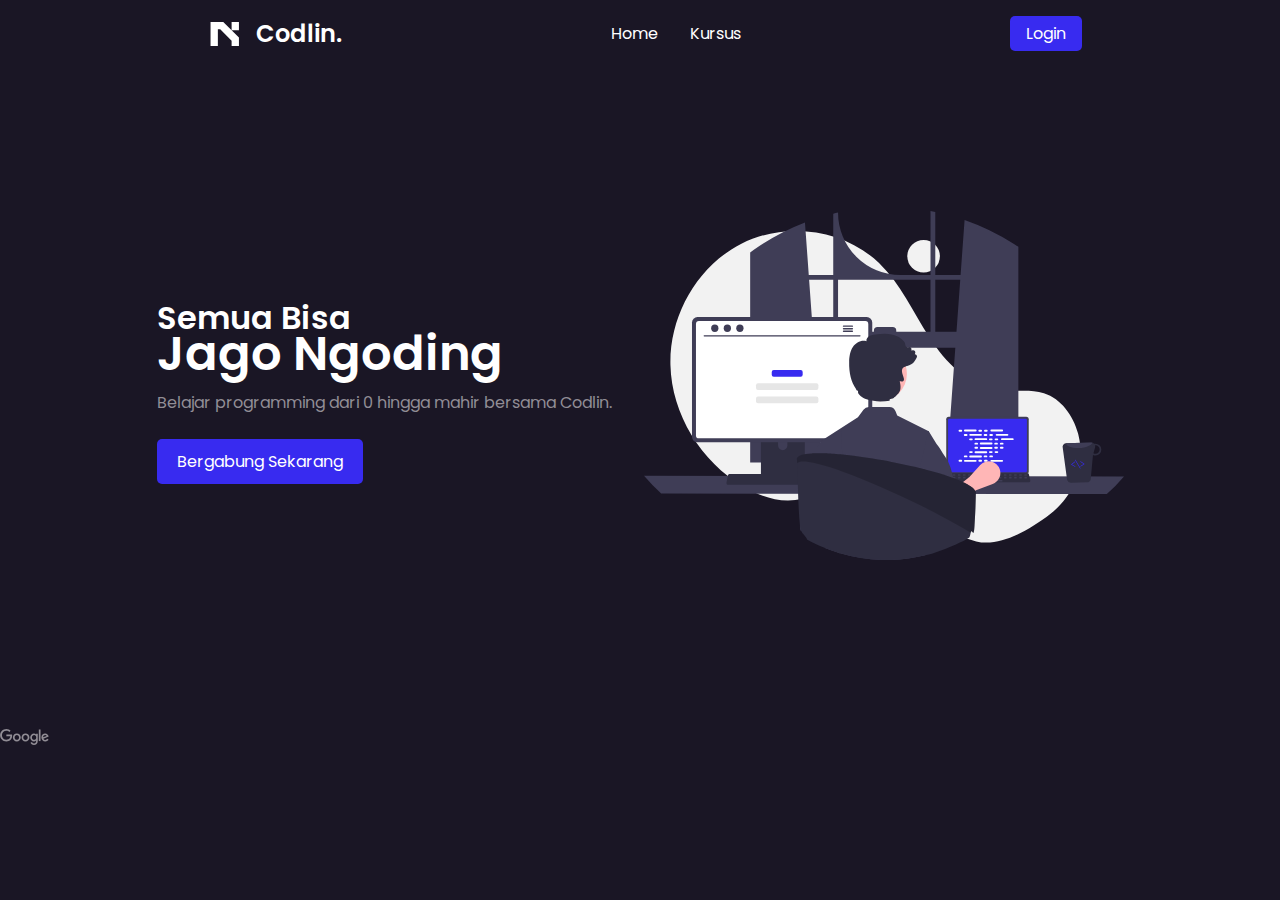
==== index.html @ d174fefd "1.0" ====
<!DOCTYPE html>
<html lang="en">
<head>
    <meta charset="UTF-8">
    <meta name="viewport" content="width=device-width, initial-scale=1.0">
    <title>Codlin.  </title>
    <link rel="stylesheet" href="style.css">
</head>
<body>


    <header>
        <nav>
            <a class="logo" href="index.html">
                <svg id="logo-72" width="52" height="44" viewBox="0 0 53 44" fill="none" xmlns="http://www.w3.org/2000/svg"> <path d="M23.2997 0L52.0461 28.6301V44H38.6311V34.1553L17.7522 13.3607L13.415 13.3607L13.415 44H0L0 0L23.2997 0ZM38.6311 15.2694V0L52.0461 0V15.2694L38.6311 15.2694Z" class="ccustom" fill="white"></path> </svg>
                <h2 class="logotype">Codlin.</h2>
            </a>

            <div class="list">
                <ul>
                    <li class="satu"><a href="index.html">Home</a></li>
                    <li class="dua"><a href="kursus-list.html">Kursus</a></li>
                    <li class="hamburger"><a href=""><svg xmlns="http://www.w3.org/2000/svg" height="24px" viewBox="0 -960 960 960" width="24px" fill="white"><path d="M120-240v-80h720v80H120Zm0-200v-80h720v80H120Zm0-200v-80h720v80H120Z"/></svg></a></li>
                </ul>

                
                <ul class="sidebar">
                    <li class="side-satu"><a href="homepage.html">Home</a></li>
                    <li class="side-dua"><a href="artikel.html">Kursus</a></li>
                    <li class="close"><a href=""><svg xmlns="http://www.w3.org/2000/svg" height="24px" viewBox="0 -960 960 960" width="24px" fill="#e8eaed"><path d="m256-200-56-56 224-224-224-224 56-56 224 224 224-224 56 56-224 224 224 224-56 56-224-224-224 224Z"/></svg></a></li>

                </ul>
            </div>

            <div class="login-btn-section">
                <a href="login.html">
                    <button class="login-btn">Login</button>
                </a>
            </div>

        </nav>
    </header>

    <main>

        <!-- Intro -->
        <div class="intro">
            <div class="content">
                <div class="text">
                    <div class="tagline">
                        <h2>Semua Bisa</h2>
                        <h1>Jago Ngoding</h1>
                    </div>
                        <p>Belajar programming dari 0 hingga mahir bersama Codlin.</p>
                    
                    <div class="button-intro">
                        <a href="obat.html">
                            <button class="CTA-button">Bergabung Sekarang</button>
                        </a>
                    </div>
                </div>
                
                <div class="hero">
                    <img src="image/undraw_programming_re_kg9v.svg" alt="">
                </div>
            </div>
        </div>

        <div class="telah-dipercaya">
            <div class="startup-icon">
                <svg xmlns="http://www.w3.org/2000/svg" width="3.05em" height="1em" viewBox="0 0 512 168">
                    <path fill="#918D95" d="m496.052 102.672l14.204 9.469c-4.61 6.79-15.636 18.44-34.699 18.44c-23.672 0-41.301-18.315-41.301-41.614c0-24.793 17.816-41.613 39.308-41.613c21.616 0 32.206 17.193 35.633 26.475l1.869 4.735l-55.692 23.049c4.236 8.348 10.84 12.584 20.183 12.584c9.345 0 15.823-4.61 20.495-11.525M452.384 87.66l37.19-15.45c-2.056-5.17-8.16-8.845-15.45-8.845c-9.281 0-22.176 8.223-21.74 24.295" />
                    <path fill="#918D95" d="M407.407 4.931h17.94v121.85h-17.94z" />
                    <path fill="#918D95" d="M379.125 50.593h17.318V124.6c0 30.711-18.128 43.357-39.558 43.357c-20.183 0-32.33-13.58-36.878-24.606l15.885-6.604c2.865 6.79 9.78 14.827 20.993 14.827c13.767 0 22.24-8.535 22.24-24.482v-5.98h-.623c-4.112 4.983-11.961 9.468-21.928 9.468c-20.807 0-39.87-18.128-39.87-41.488c0-23.486 19.063-41.8 39.87-41.8c9.905 0 17.816 4.423 21.928 9.282h.623zm1.245 38.499c0-14.702-9.78-25.417-22.239-25.417c-12.584 0-23.174 10.715-23.174 25.417c0 14.514 10.59 25.042 23.174 25.042c12.46.063 22.24-10.528 22.24-25.042" />
                    <path fill="#918D95" d="M218.216 88.78c0 23.984-18.688 41.613-41.613 41.613c-22.924 0-41.613-17.691-41.613-41.613c0-24.108 18.689-41.675 41.613-41.675c22.925 0 41.613 17.567 41.613 41.675m-18.19 0c0-14.95-10.84-25.23-23.423-25.23S153.18 73.83 153.18 88.78c0 14.826 10.84 25.23 23.423 25.23c12.584 0 23.423-10.404 23.423-25.23" />
                    <path fill="#918D95" d="M309.105 88.967c0 23.984-18.689 41.613-41.613 41.613c-22.925 0-41.613-17.63-41.613-41.613c0-24.108 18.688-41.613 41.613-41.613c22.924 0 41.613 17.443 41.613 41.613m-18.253 0c0-14.95-10.839-25.23-23.423-25.23s-23.423 10.28-23.423 25.23c0 14.826 10.84 25.23 23.423 25.23c12.646 0 23.423-10.466 23.423-25.23" />
                    <path fill="#918D95" d="M66.59 112.328c-26.102 0-46.534-21.056-46.534-47.158c0-26.101 20.432-47.157 46.534-47.157c14.079 0 24.357 5.544 31.957 12.646l12.522-12.521C100.479 7.984 86.338.258 66.59.258C30.833.259.744 29.414.744 65.17s30.089 64.912 65.846 64.912c19.312 0 33.889-6.354 45.289-18.19c11.711-11.712 15.324-28.158 15.324-41.489c0-4.174-.498-8.472-1.059-11.649H66.59v17.318h42.423c-1.246 10.84-4.672 18.253-9.718 23.298c-6.105 6.168-15.76 12.958-32.705 12.958" />
                </svg>
            </div>
        </div>

    </main>

    <footer>

    </footer>

    <script src="script.js"></script>
</body>
</html>
---- style.css ----
@import url('https://fonts.googleapis.com/css2?family=Poppins:ital,wght@0,300;0,400;0,500;0,600;0,700;0,800;1,300;1,500&display=swap');

:root {
    --warna-aksen:#382BF0;
    --warna-primary: #1A1625;
    --warna-secondary: #2F2B3A;
    --warna-teks-primary: #ffffff;
    --warna-teks-secondary: #918D95;
    --warna-border: #78727C;
}

*,
*::before,
*::after{
    box-sizing: border-box;
    margin: 0;
    padding: 0;
    font-family: 'Poppins', sans-serif;
}

body{
    margin: 0;
    padding: 0;
    width: 100%;
 
    display: flex;
    flex-direction: column;
 
    font-family: 'Poppins', sans-serif;
    background-color: var(--warna-primary);
}

a{
    text-decoration: none;
}

header{
    display: flex;
    justify-content: center;
}

header nav{
    width: 90%;
    padding-top: 1rem;
 
 
    display: flex;
    flex-direction: row;

    justify-content: space-around;
    align-items: center;
 
    z-index: 100;
 
    background-color: var(--warna-primary);
}



header nav ul{
    display: flex;
    justify-content: center;
    gap: 1rem 2rem;
}

header nav ul .satu, .dua, .tiga, .empat{
    list-style: none;
}

header nav ul li a{
    text-decoration: none;
    font-size: 1rem;
    color: var(--warna-teks-primary);

    transition: .3s ease-in-out;
}

a:hover{
    color: var(--warna-aksen);
}


.logo{
    text-decoration: none;
    display: flex;
    flex-direction: row;
    justify-content: center;
    align-items: center;
    gap: 5px;
}

.logo svg{
    height: 24px;
}

.logotype{
    color: var(--warna-teks-primary);
    font-weight: 600;
}

.sidebar{
    display: none;
    flex-direction: column;
    position: fixed;

    height: 100vh;
    width: 45%;
    top: 0;
    right: 0;

    padding-left: 1rem;

    background-color: var(--warna-secondary);
    border-left: 1px solid var(--warna-border);
}

header nav ul .side-satu, .side-dua, .side-tiga, .side-empat{
    list-style: none;
}

.sidebar a{
    color: #fefefe;
}

.sidebar a:hover{
    color: #efefef;
}

.hamburger{
    display: none;
    flex: 3;
}

.close{
    list-style: none;
}



.login-btn{
    border: none;
    border-radius: 5px;
    font-family: 'Poppins', sans-serif;
    font-size: 1rem;
    color: white;
    background-color: var(--warna-aksen);

    padding: 5px 1rem;
    font-size: 1rem;

    transition: .3s;
}

.login-btn:hover{
    background-color: #1a0ec1;
}

.intro{
    width: 100%;
    /* height: 100vh; */

    display: flex;
    justify-content: center;

    margin: auto;
    padding: 10rem 0;
}

.content{
    display: flex;
    justify-content: center;
    align-items: center;
    flex-direction: row;

    gap: 2rem;
}



.text{
    width: 50%;
    display: flex;
    flex-direction: column;
    justify-content: center;

    gap: 1.5rem;
}

.text  .tagline h1{
    font-size: 3rem;
    font-weight: 600;
    line-height: 1.5rem;
    color: var(--warna-teks-primary);
}

.text .tagline h2{
    font-size: 2rem;
    font-weight: 600;
    color: var(--warna-teks-primary);
}

.text p{
    font-size: 1rem;
    color: var(--warna-teks-secondary);
}

.CTA-button{
    padding: 10px 20px;

    border: none;
    border-radius: 5px;
    font-family: 'Poppins', sans-serif;
    font-size: 1rem;
    color: white;
    background-color: var(--warna-aksen);

    font-size: 24;

    transition: .3s;
}

.CTA-button:hover{
    background-color: #1a0ec1;
}

.hero{
    width: 50%;
}

.hero img{
    width: 480px;
    border-radius: 10px;
}

@media screen and (max-width: 768px) {

    

    header nav ul .satu, .dua, .tiga, .empat{
        display: none;
    }

    .hamburger{
        display: flex;
        flex: 3;
    }

    .search, .fa-solid, .fa-magnifying-glass{
        display: none;
    }

    nav ul{
        flex: 4;
    }
}
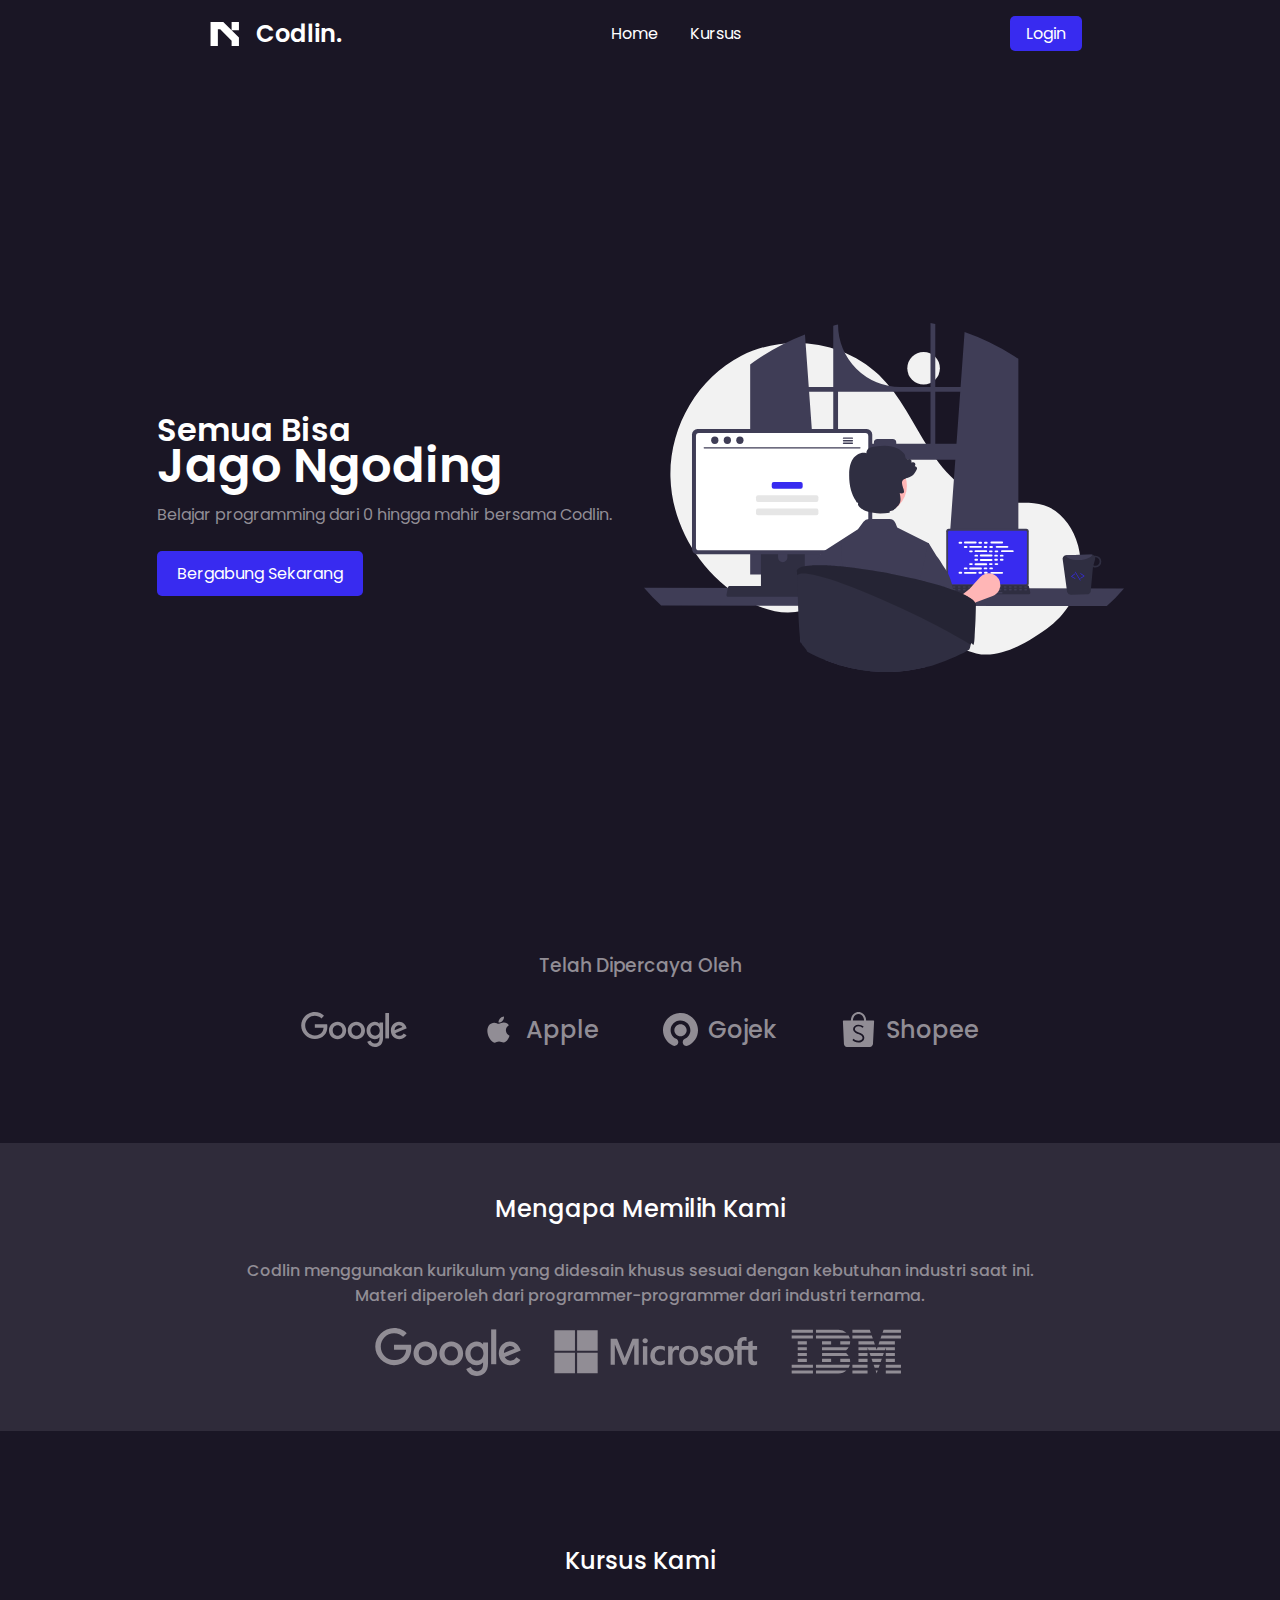
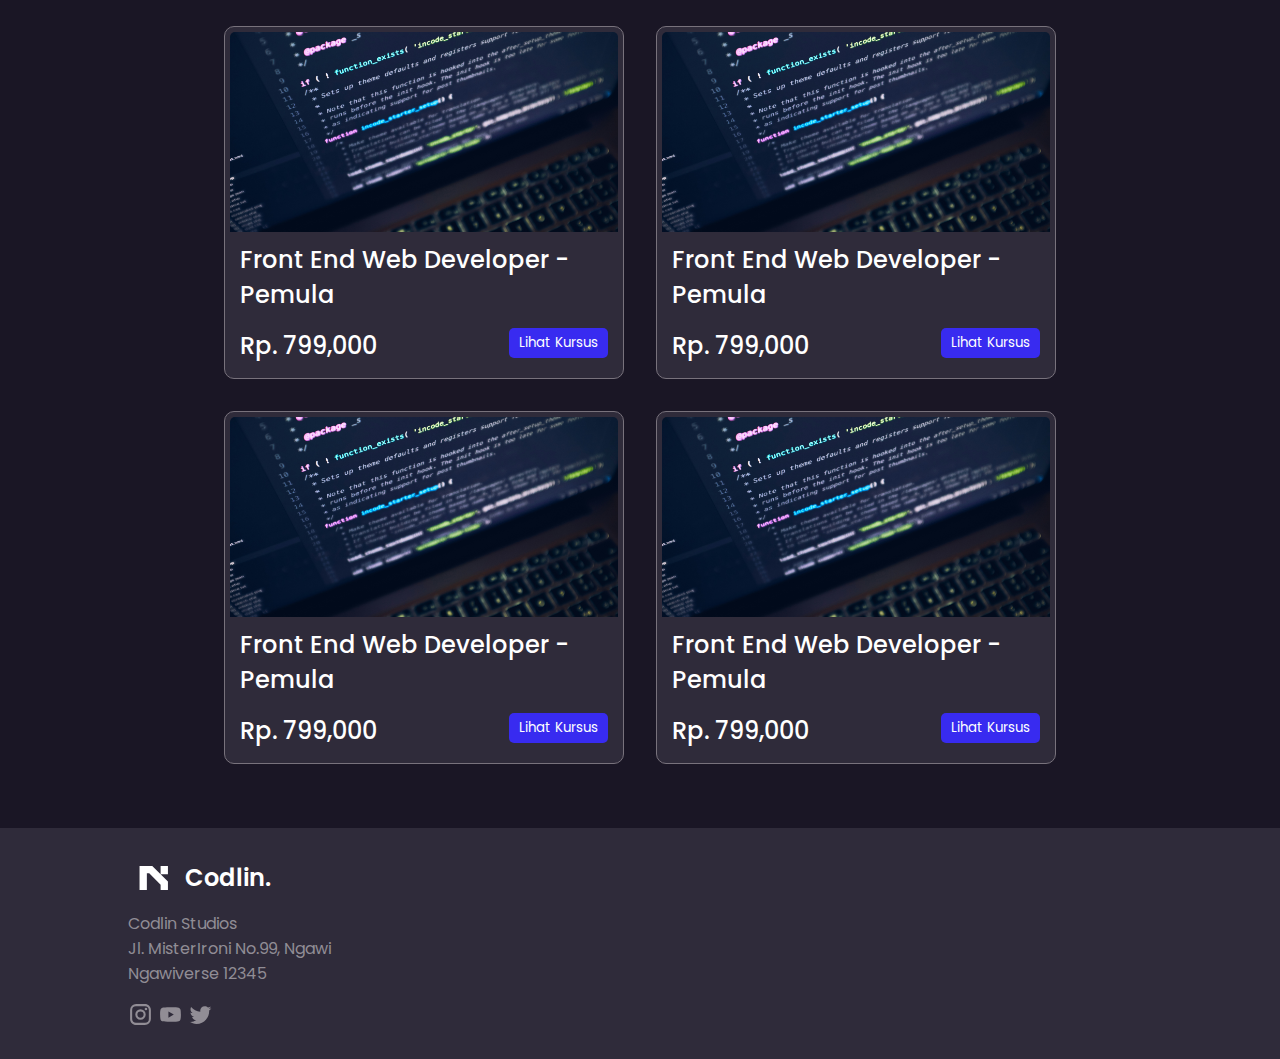
==== commit 411d845c: "Homepage 1.1 Done" ====
--- a/index.html
+++ b/index.html
@@ -66,23 +66,147 @@
             </div>
         </div>
 
+
+
         <div class="telah-dipercaya">
-            <div class="startup-icon">
-                <svg xmlns="http://www.w3.org/2000/svg" width="3.05em" height="1em" viewBox="0 0 512 168">
-                    <path fill="#918D95" d="m496.052 102.672l14.204 9.469c-4.61 6.79-15.636 18.44-34.699 18.44c-23.672 0-41.301-18.315-41.301-41.614c0-24.793 17.816-41.613 39.308-41.613c21.616 0 32.206 17.193 35.633 26.475l1.869 4.735l-55.692 23.049c4.236 8.348 10.84 12.584 20.183 12.584c9.345 0 15.823-4.61 20.495-11.525M452.384 87.66l37.19-15.45c-2.056-5.17-8.16-8.845-15.45-8.845c-9.281 0-22.176 8.223-21.74 24.295" />
-                    <path fill="#918D95" d="M407.407 4.931h17.94v121.85h-17.94z" />
-                    <path fill="#918D95" d="M379.125 50.593h17.318V124.6c0 30.711-18.128 43.357-39.558 43.357c-20.183 0-32.33-13.58-36.878-24.606l15.885-6.604c2.865 6.79 9.78 14.827 20.993 14.827c13.767 0 22.24-8.535 22.24-24.482v-5.98h-.623c-4.112 4.983-11.961 9.468-21.928 9.468c-20.807 0-39.87-18.128-39.87-41.488c0-23.486 19.063-41.8 39.87-41.8c9.905 0 17.816 4.423 21.928 9.282h.623zm1.245 38.499c0-14.702-9.78-25.417-22.239-25.417c-12.584 0-23.174 10.715-23.174 25.417c0 14.514 10.59 25.042 23.174 25.042c12.46.063 22.24-10.528 22.24-25.042" />
-                    <path fill="#918D95" d="M218.216 88.78c0 23.984-18.688 41.613-41.613 41.613c-22.924 0-41.613-17.691-41.613-41.613c0-24.108 18.689-41.675 41.613-41.675c22.925 0 41.613 17.567 41.613 41.675m-18.19 0c0-14.95-10.84-25.23-23.423-25.23S153.18 73.83 153.18 88.78c0 14.826 10.84 25.23 23.423 25.23c12.584 0 23.423-10.404 23.423-25.23" />
-                    <path fill="#918D95" d="M309.105 88.967c0 23.984-18.689 41.613-41.613 41.613c-22.925 0-41.613-17.63-41.613-41.613c0-24.108 18.688-41.613 41.613-41.613c22.924 0 41.613 17.443 41.613 41.613m-18.253 0c0-14.95-10.839-25.23-23.423-25.23s-23.423 10.28-23.423 25.23c0 14.826 10.84 25.23 23.423 25.23c12.646 0 23.423-10.466 23.423-25.23" />
-                    <path fill="#918D95" d="M66.59 112.328c-26.102 0-46.534-21.056-46.534-47.158c0-26.101 20.432-47.157 46.534-47.157c14.079 0 24.357 5.544 31.957 12.646l12.522-12.521C100.479 7.984 86.338.258 66.59.258C30.833.259.744 29.414.744 65.17s30.089 64.912 65.846 64.912c19.312 0 33.889-6.354 45.289-18.19c11.711-11.712 15.324-28.158 15.324-41.489c0-4.174-.498-8.472-1.059-11.649H66.59v17.318h42.423c-1.246 10.84-4.672 18.253-9.718 23.298c-6.105 6.168-15.76 12.958-32.705 12.958" />
-                </svg>
-            </div>
+
+            <h3 class="telah-dipercaya-oleh">Telah Dipercaya Oleh</h3>
+
+            <div class="startup-icon-section">
+            <div class="startup-icon">
+                <img src="image/logos--google.svg" alt="">
+
+                <h2 class="startup-name"></h2>
+            </div>
+            <div class="startup-icon">
+                <img src="image/ic--baseline-apple.svg" alt="">
+                <h2 class="startup-name">Apple</h2>
+            </div>
+            <div class="startup-icon">
+                <img src="image/simple-icons--gojek.svg" alt="">
+
+                <h2 class="startup-name">Gojek</h2>
+            </div>
+            <div class="startup-icon">
+                <img src="image/shopee.svg" alt="">
+
+                <h2 class="startup-name">Shopee</h2>
+            </div>
+
+            </div>
+
+        </div>
+
+
+
+        <div class="mengapa-memilih-kami-section">
+            <h2 class="mengapa-memilih-kami">Mengapa Memilih Kami</h2>
+            <div class="desc-n-logo">
+
+            <p class="mengapa-memilih-kami-desc">
+                Codlin menggunakan kurikulum yang didesain khusus sesuai dengan kebutuhan industri saat ini. <br> Materi diperoleh dari programmer-programmer dari industri ternama.
+            </p>
+
+            <div class="startup-icon-section-mengapa-memilih">
+                <div class="startup-icon-mengapa-memilih">
+                    <img class="startup-icon-mengapa-memilih-image google" src="image/logos--google.svg" alt="">
+                </div>
+                <div class="startup-icon-mengapa-memilih">
+                    <img class="startup-icon-mengapa-memilih-image google" src="image/microsoft.svg" alt="">
+                </div>
+                <div class="startup-icon-mengapa-memilih">
+                    <img class="startup-icon-mengapa-memilih-image ibm" src="image/ibm.svg" alt="">
+                </div>
+            </div>
+
+            </div>
+
+        </div>
+
+
+
+        <div class="kursus-kami-section">
+            <h2 class="kursus-kami-heading">Kursus Kami</h2>
+
+            <div class="kursus-card-container">
+                <div class="kursus-card">
+                    <img class="course-img" src="image/FE-img.jpg" alt="gambar">
+                    <div class="course-details">
+                    <h2>Front End Web Developer - Pemula</h2>
+                    <div class="details">
+                        <h2 class="harga">Rp. 799,000</h2>
+                        <a href="">
+                            <button class="lihat-kursus-btn">Lihat Kursus</button>
+                        </a>
+                    </div>
+                </div>
+                </div>
+                <div class="kursus-card">
+                    <img class="course-img" src="image/FE-img.jpg" alt="gambar">
+                    <div class="course-details">
+                    <h2>Front End Web Developer - Pemula</h2>
+                    <div class="details">
+                        <h2 class="harga">Rp. 799,000</h2>
+                        <a href="">
+                            <button class="lihat-kursus-btn">Lihat Kursus</button>
+                        </a>
+                    </div>
+                </div>
+                </div>
+                <div class="kursus-card">
+                    <img class="course-img" src="image/FE-img.jpg" alt="gambar">
+                    <div class="course-details">
+                    <h2>Front End Web Developer - Pemula</h2>
+                    <div class="details">
+                        <h2 class="harga">Rp. 799,000</h2>
+                        <a href="">
+                            <button class="lihat-kursus-btn">Lihat Kursus</button>
+                        </a>
+                    </div>
+                </div>
+                </div>
+                <div class="kursus-card">
+                    <img class="course-img" src="image/FE-img.jpg" alt="gambar">
+                    <div class="course-details">
+                    <h2>Front End Web Developer - Pemula</h2>
+                    <div class="details">
+                        <h2 class="harga">Rp. 799,000</h2>
+                        <a href="">
+                            <button class="lihat-kursus-btn">Lihat Kursus</button>
+                        </a>
+                    </div>
+                </div>
+                </div>
+        </div>
         </div>
 
     </main>
 
     <footer>
-
+        <a class="logo" href="index.html">
+            <svg id="logo-72" width="52" height="44" viewBox="0 0 53 44" fill="none" xmlns="http://www.w3.org/2000/svg"> <path d="M23.2997 0L52.0461 28.6301V44H38.6311V34.1553L17.7522 13.3607L13.415 13.3607L13.415 44H0L0 0L23.2997 0ZM38.6311 15.2694V0L52.0461 0V15.2694L38.6311 15.2694Z" class="ccustom" fill="white"></path> </svg>
+            <h2 class="logotype">Codlin.</h2>
+        </a>
+
+        <div class="alamat-footer">
+            <p>Codlin Studios <br>
+                Jl. MisterIroni No.99, Ngawi <br>
+                Ngawiverse 12345</p>
+        </div>
+
+        <div class="social-media-icon-container">
+            <svg xmlns="http://www.w3.org/2000/svg" width="1em" height="1em" viewBox="0 0 24 24">
+                <path fill="#918D95" d="M7.8 2h8.4C19.4 2 22 4.6 22 7.8v8.4a5.8 5.8 0 0 1-5.8 5.8H7.8C4.6 22 2 19.4 2 16.2V7.8A5.8 5.8 0 0 1 7.8 2m-.2 2A3.6 3.6 0 0 0 4 7.6v8.8C4 18.39 5.61 20 7.6 20h8.8a3.6 3.6 0 0 0 3.6-3.6V7.6C20 5.61 18.39 4 16.4 4zm9.65 1.5a1.25 1.25 0 0 1 1.25 1.25A1.25 1.25 0 0 1 17.25 8A1.25 1.25 0 0 1 16 6.75a1.25 1.25 0 0 1 1.25-1.25M12 7a5 5 0 0 1 5 5a5 5 0 0 1-5 5a5 5 0 0 1-5-5a5 5 0 0 1 5-5m0 2a3 3 0 0 0-3 3a3 3 0 0 0 3 3a3 3 0 0 0 3-3a3 3 0 0 0-3-3" />
+            </svg>
+
+            <svg xmlns="http://www.w3.org/2000/svg" width="1em" height="1em" viewBox="0 0 24 24">
+                <path fill="#918D95" d="m10 15l5.19-3L10 9zm11.56-7.83c.13.47.22 1.1.28 1.9c.07.8.1 1.49.1 2.09L22 12c0 2.19-.16 3.8-.44 4.83c-.25.9-.83 1.48-1.73 1.73c-.47.13-1.33.22-2.65.28c-1.3.07-2.49.1-3.59.1L12 19c-4.19 0-6.8-.16-7.83-.44c-.9-.25-1.48-.83-1.73-1.73c-.13-.47-.22-1.1-.28-1.9c-.07-.8-.1-1.49-.1-2.09L2 12c0-2.19.16-3.8.44-4.83c.25-.9.83-1.48 1.73-1.73c.47-.13 1.33-.22 2.65-.28c1.3-.07 2.49-.1 3.59-.1L12 5c4.19 0 6.8.16 7.83.44c.9.25 1.48.83 1.73 1.73" />
+            </svg>
+
+            <svg xmlns="http://www.w3.org/2000/svg" width="1em" height="1em" viewBox="0 0 24 24">
+                <path fill="#918D95" d="M22.46 6c-.77.35-1.6.58-2.46.69c.88-.53 1.56-1.37 1.88-2.38c-.83.5-1.75.85-2.72 1.05C18.37 4.5 17.26 4 16 4c-2.35 0-4.27 1.92-4.27 4.29c0 .34.04.67.11.98C8.28 9.09 5.11 7.38 3 4.79c-.37.63-.58 1.37-.58 2.15c0 1.49.75 2.81 1.91 3.56c-.71 0-1.37-.2-1.95-.5v.03c0 2.08 1.48 3.82 3.44 4.21a4.2 4.2 0 0 1-1.93.07a4.28 4.28 0 0 0 4 2.98a8.52 8.52 0 0 1-5.33 1.84q-.51 0-1.02-.06C3.44 20.29 5.7 21 8.12 21C16 21 20.33 14.46 20.33 8.79c0-.19 0-.37-.01-.56c.84-.6 1.56-1.36 2.14-2.23" />
+            </svg>
+        </div>
     </footer>
 
     <script src="script.js"></script>
--- a/style.css
+++ b/style.css
@@ -34,6 +34,9 @@
     text-decoration: none;
 }
 
+
+/* Navbar */
+
 header{
     display: flex;
     justify-content: center;
@@ -155,9 +158,11 @@
     background-color: #1a0ec1;
 }
 
+/* Intro Section */
+
 .intro{
     width: 100%;
-    /* height: 100vh; */
+    height: 100vh;
 
     display: flex;
     justify-content: center;
@@ -232,6 +237,189 @@
     border-radius: 10px;
 }
 
+/* Telah Dipercaya Oleh Section */
+
+.telah-dipercaya{
+    display: flex;
+    flex-direction: column;
+    justify-content: center;
+    align-items: center;
+    gap: 2rem;
+}
+
+.telah-dipercaya-oleh{
+    color: var(--warna-teks-secondary);
+    font-weight: 500;
+}
+
+.startup-icon-section h2{
+    color: var(--warna-teks-secondary);
+    font-weight: 500;
+}
+
+.startup-icon-section{
+    display: flex;
+    flex-direction: row;
+    gap: 4rem;
+}
+
+.startup-icon{
+    display: flex;
+    flex-direction: row;
+    gap: 10px;
+}
+
+.startup-icon img{
+    height: 35px;
+}
+
+/* Mengapa Memilih Kami Section */
+
+.mengapa-memilih-kami-section{
+    display: flex;
+    flex-direction: column;
+    justify-content: center;
+    align-items: center;
+    padding: 3rem 0;
+    gap: 2rem;
+    margin-top: 6rem;
+
+    text-align: center;
+
+    background-color: #2F2B3A;
+}
+
+.mengapa-memilih-kami{
+    color: var(--warna-teks-primary);
+    font-weight: 500;
+}
+
+.mengapa-memilih-kami-desc{
+    color: var(--warna-teks-secondary);
+    font-weight: 500;
+}
+
+.desc-n-logo{
+    display: flex;
+    flex-direction: column;
+    gap: 20px;
+}
+
+.startup-icon-section-mengapa-memilih{
+    display: flex;
+    flex-direction: row;
+    justify-content: center;
+    align-items: center;
+    gap: 2rem;
+}
+
+.startup-icon-mengapa-memilih-image{
+    height: 48px;
+}
+
+.microsoft{
+    width: 200px;
+}
+
+/* Kursus Kami */
+
+.kursus-kami-section{
+    display: flex;
+    flex-direction: column;
+    justify-content: center;
+    align-items: center;
+
+    margin-top: 7rem;
+    gap: 3rem;
+}
+
+.kursus-kami-heading{
+    color: var(--warna-teks-primary);
+    font-weight: 500;
+}
+
+.kursus-card-container{
+    display: flex;
+    justify-content: center;
+    align-items: center;
+    flex-wrap: wrap;
+    gap: 2rem;
+
+    padding: 0 128px;
+}
+
+.kursus-card{
+    display: flex;
+    flex-direction: column;
+    align-items: center;
+    width: 400px;
+    padding: 5px;
+
+    background-color: var(--warna-secondary);
+    border: 1px solid var(--warna-border);
+    border-radius: 10px;
+}
+
+.kursus-card h2{
+    color: var(--warna-teks-primary);
+    font-weight: 500;
+}
+
+.course-img{
+    width: 100%;
+    height: 200px;
+    object-fit: cover;
+
+    border-radius: 5px 5px 0 0;
+}
+
+.course-details{
+    display: flex;
+    flex-direction: column;
+    padding: 10px;
+    gap: 1rem;
+}
+
+.details{
+    width: 100%;
+    display: flex;
+    flex-direction: row;
+    justify-content: space-between;
+}
+
+.lihat-kursus-btn{
+    padding: 5px 10px;
+    border: none;
+    border-radius: 5px;
+
+    color: var(--warna-teks-primary);
+    background-color: var(--warna-aksen);
+}
+
+footer{
+    display: flex;
+    flex-direction: column;
+    align-items: start;
+    gap: 1rem;
+
+    padding: 2rem 128px;
+    margin-top: 4rem;
+    background-color: var(--warna-secondary);
+    color: var(--warna-teks-secondary);
+}
+
+.social-media-icon-container{
+    display: flex;
+    flex-direction: row;
+    gap: 5px;
+}
+
+.social-media-icon-container svg{
+    width: 25px;
+    height: 25px;
+}
+
+
 @media screen and (max-width: 768px) {
 
     
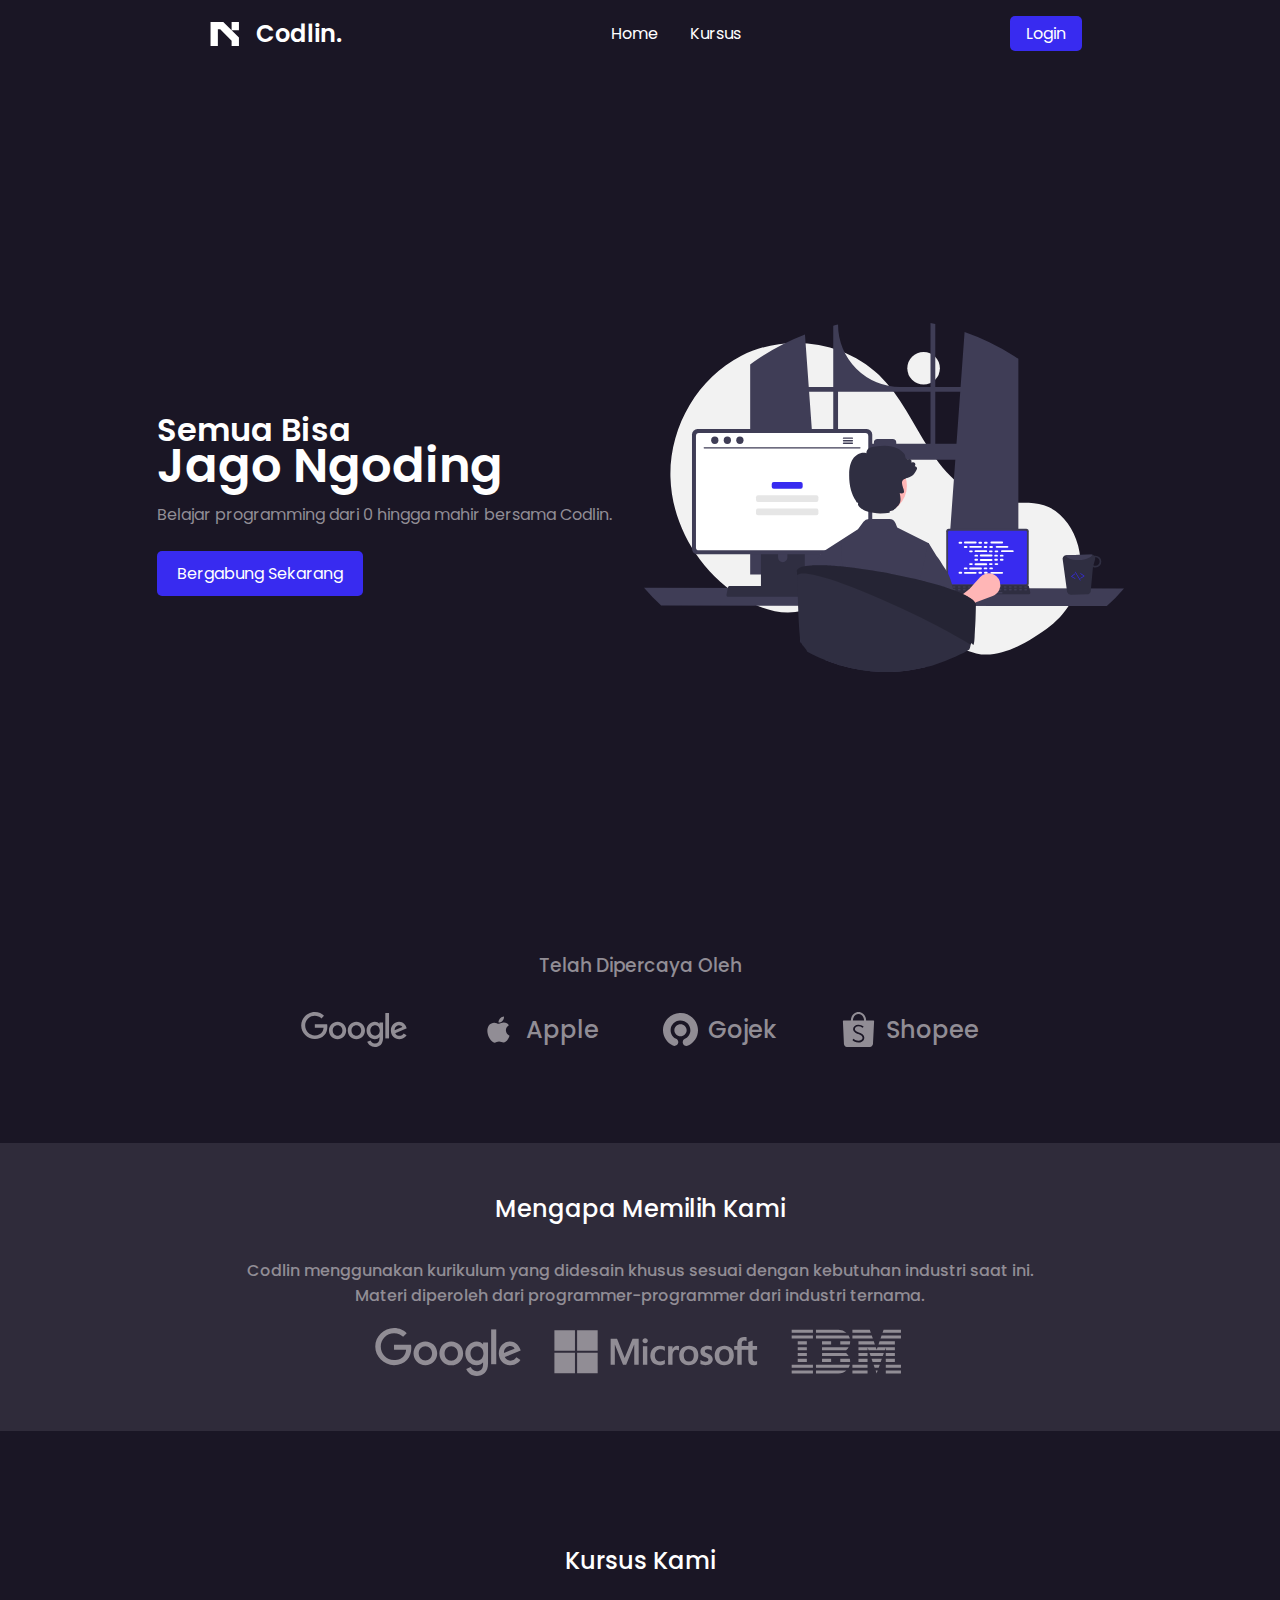
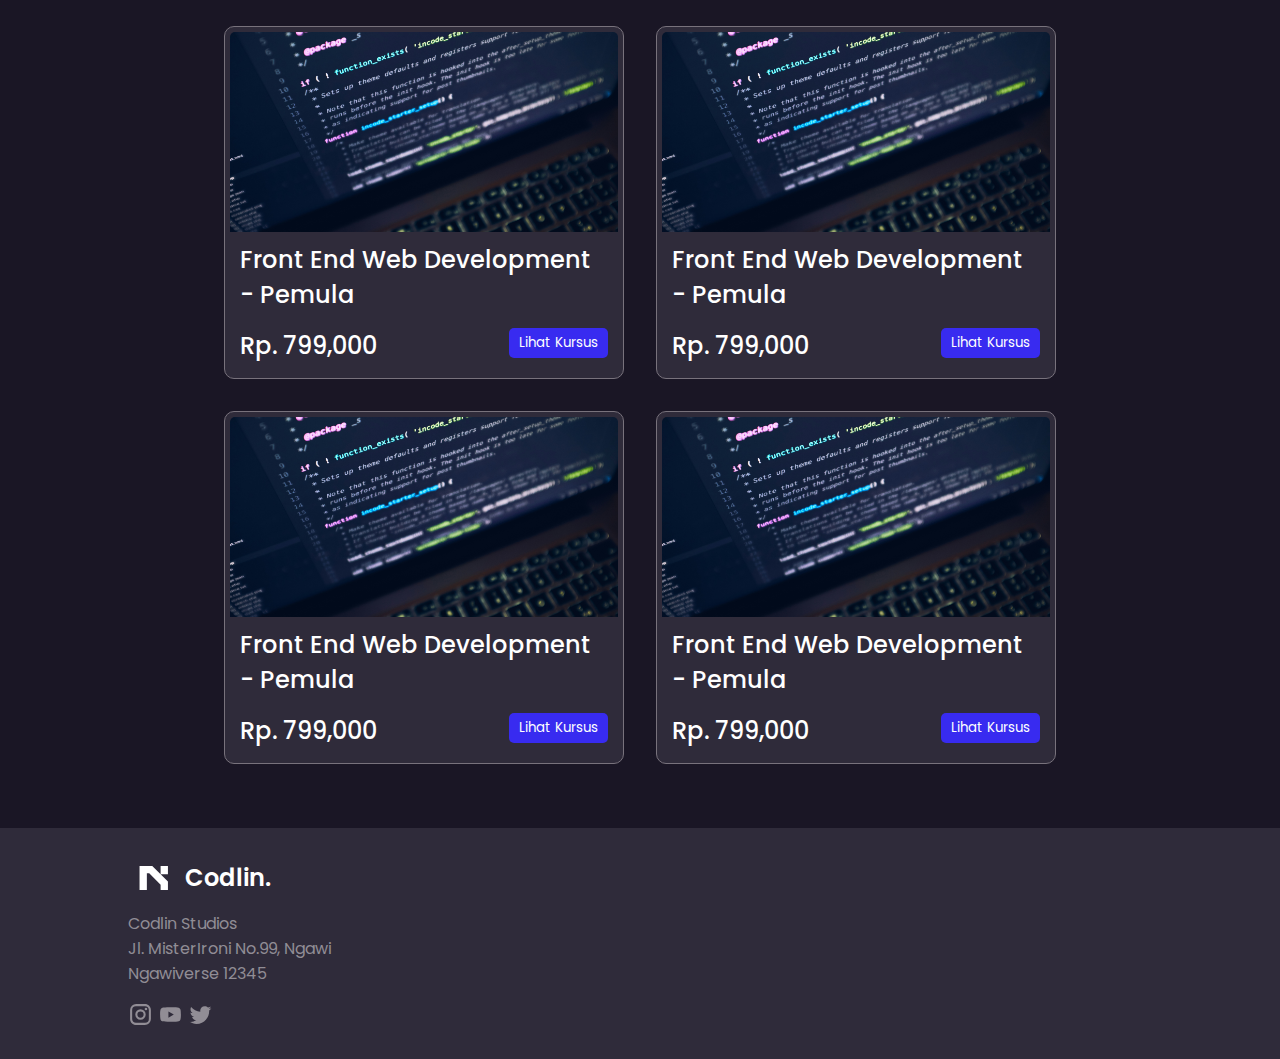
==== commit f04f08e7: "1.3 add login, register, responsive" ====
--- a/index.html
+++ b/index.html
@@ -25,8 +25,8 @@
 
                 
                 <ul class="sidebar">
-                    <li class="side-satu"><a href="homepage.html">Home</a></li>
-                    <li class="side-dua"><a href="artikel.html">Kursus</a></li>
+                    <li class="side-satu"><a href="index.html">Home</a></li>
+                    <li class="side-dua"><a href="kursus-list.html">Kursus</a></li>
                     <li class="close"><a href=""><svg xmlns="http://www.w3.org/2000/svg" height="24px" viewBox="0 -960 960 960" width="24px" fill="#e8eaed"><path d="m256-200-56-56 224-224-224-224 56-56 224 224 224-224 56 56-224 224 224 224-56 56-224-224-224 224Z"/></svg></a></li>
 
                 </ul>
@@ -54,7 +54,7 @@
                         <p>Belajar programming dari 0 hingga mahir bersama Codlin.</p>
                     
                     <div class="button-intro">
-                        <a href="obat.html">
+                        <a href="login.html">
                             <button class="CTA-button">Bergabung Sekarang</button>
                         </a>
                     </div>
@@ -132,43 +132,43 @@
                 <div class="kursus-card">
                     <img class="course-img" src="image/FE-img.jpg" alt="gambar">
                     <div class="course-details">
-                    <h2>Front End Web Developer - Pemula</h2>
-                    <div class="details">
-                        <h2 class="harga">Rp. 799,000</h2>
-                        <a href="">
-                            <button class="lihat-kursus-btn">Lihat Kursus</button>
-                        </a>
-                    </div>
-                </div>
-                </div>
-                <div class="kursus-card">
-                    <img class="course-img" src="image/FE-img.jpg" alt="gambar">
-                    <div class="course-details">
-                    <h2>Front End Web Developer - Pemula</h2>
-                    <div class="details">
-                        <h2 class="harga">Rp. 799,000</h2>
-                        <a href="">
-                            <button class="lihat-kursus-btn">Lihat Kursus</button>
-                        </a>
-                    </div>
-                </div>
-                </div>
-                <div class="kursus-card">
-                    <img class="course-img" src="image/FE-img.jpg" alt="gambar">
-                    <div class="course-details">
-                    <h2>Front End Web Developer - Pemula</h2>
-                    <div class="details">
-                        <h2 class="harga">Rp. 799,000</h2>
-                        <a href="">
-                            <button class="lihat-kursus-btn">Lihat Kursus</button>
-                        </a>
-                    </div>
-                </div>
-                </div>
-                <div class="kursus-card">
-                    <img class="course-img" src="image/FE-img.jpg" alt="gambar">
-                    <div class="course-details">
-                    <h2>Front End Web Developer - Pemula</h2>
+                    <h2>Front End Web Development - Pemula</h2>
+                    <div class="details">
+                        <h2 class="harga">Rp. 799,000</h2>
+                        <a href="kursus.html">
+                            <button class="lihat-kursus-btn">Lihat Kursus</button>
+                        </a>
+                    </div>
+                </div>
+                </div>
+                <div class="kursus-card">
+                    <img class="course-img" src="image/FE-img.jpg" alt="gambar">
+                    <div class="course-details">
+                    <h2>Front End Web Development - Pemula</h2>
+                    <div class="details">
+                        <h2 class="harga">Rp. 799,000</h2>
+                        <a href="kursus.html">
+                            <button class="lihat-kursus-btn">Lihat Kursus</button>
+                        </a>
+                    </div>
+                </div>
+                </div>
+                <div class="kursus-card">
+                    <img class="course-img" src="image/FE-img.jpg" alt="gambar">
+                    <div class="course-details">
+                    <h2>Front End Web Development - Pemula</h2>
+                    <div class="details">
+                        <h2 class="harga">Rp. 799,000</h2>
+                        <a href="kursus.html">
+                            <button class="lihat-kursus-btn">Lihat Kursus</button>
+                        </a>
+                    </div>
+                </div>
+                </div>
+                <div class="kursus-card">
+                    <img class="course-img" src="image/FE-img.jpg" alt="gambar">
+                    <div class="course-details">
+                    <h2>Front End Web Development - Pemula</h2>
                     <div class="details">
                         <h2 class="harga">Rp. 799,000</h2>
                         <a href="">
--- a/style.css
+++ b/style.css
@@ -102,6 +102,7 @@
 }
 
 .sidebar{
+    z-index: 999;
     display: none;
     flex-direction: column;
     position: fixed;
@@ -300,6 +301,7 @@
 }
 
 .desc-n-logo{
+    width: 90%;
     display: flex;
     flex-direction: column;
     gap: 20px;
@@ -394,6 +396,25 @@
 
     color: var(--warna-teks-primary);
     background-color: var(--warna-aksen);
+
+    transition: .3s ease-in-out;
+}
+
+.lihat-kursus-btn:hover{
+    background-color: #1a0ec1;
+    cursor: pointer;
+}
+
+.course-list{
+    display: flex;
+    flex-direction: column;
+    align-items: center;
+    width: 300px;
+    padding: 5px;
+
+    background-color: var(--warna-secondary);
+    border: 1px solid var(--warna-border);
+    border-radius: 10px;
 }
 
 footer{
@@ -419,10 +440,266 @@
     height: 25px;
 }
 
+.kursus-page-container{
+    display: flex;
+    flex-direction: row;
+    
+    width: 100%;
+    padding: 6rem 2rem;
+}
+
+.course-preview{
+    z-index: 1;
+    width: 50%;
+    display: flex;
+    flex-direction: column;
+    justify-content: center;
+    align-items: center;
+}
+
+.beli-kursus-section{
+    width: 50%;
+    display: flex;
+    flex-direction: column;
+}
+
+.nama-kursus-enroll{
+    color: var(--warna-teks-primary);
+    font-weight: 500;
+    font-size: 2.5rem;
+}
+
+.harga-section{
+    display: flex;
+    flex-direction: row;
+    gap: 1rem;
+    padding-top: 6rem;
+}
+
+.harga-asli{
+    color: var(--warna-teks-primary);
+    font-weight: 600;
+    font-size: 2.5rem;
+}
+
+.harga-coret{
+    color: var(--warna-teks-secondary);
+    font-weight: 500;
+}
+
+.enroll-btn-section{
+    width: 100%;
+    display: flex;
+    flex-direction: row;
+    justify-content: center;
+    align-items: center;
+    gap: 10px;
+}
+
+
+.enroll-btn-section a{
+    width: 90%;
+}
+
+.enroll-btn{
+    padding: 10px 0;
+    width: 100%;
+    border: none;
+    border-radius: 7px;
+    background-color: var(--warna-aksen);
+    color: var(--warna-teks-primary);
+    font-weight: 500;
+    font-size: 1rem;
+    transition: .3s;
+}
+
+.enroll-btn:hover, .wishlist:hover, .sign-in-btn button:hover{
+    background-color: #1a0ec1;
+}
+
+.wishlist{
+    width: 10%;
+    height: 100%;
+
+    display: flex;
+    justify-content: center;
+    align-items: center;
+
+    border: none;
+    border-radius: 7px;
+    background-color: var(--warna-aksen);
+    transition: .3s;
+}
+
+.wishlist img{
+    width: 24px;
+}
+
+/* Login */
+
+.login-container{
+    width: 100%;
+    height: 100vh;
+    display: flex;
+    flex-direction: row;
+    background-color: #151515;
+}
+
+.img-container-login{
+    width: 50%;
+}
+
+.img-container-login img{
+    width: 100%;
+    height: 100vh;
+    object-fit: cover;
+}
+
+.form-container{
+    width: 50%;
+    display: flex;
+    flex-direction: column;
+    justify-content: center;
+    align-items: center;
+}
+
+.form-container h2{
+    font-weight: 600;
+    color: var(--warna-teks-primary);
+    margin-bottom: 12px;
+}
+
+form{
+    width: 60%;
+    display: flex;
+    flex-direction: column;
+    justify-content: center;
+    align-items: center;
+}
+
+.input-text{
+    width: 100%;
+    display: flex;
+    justify-content: center;
+}
+
+
+#text-field-login{
+    width: 100%;
+    padding: 8px 0 8px 12px;
+    color: var(--warna-teks-secondary);
+    background-color: var(--warna-secondary);
+    outline: none;
+    border: none;
+    border-radius: 7px;
+    margin-top: 8px;
+
+    font-size: 1rem;
+}
+
+.ingat-saya-section{
+    display: flex;
+    width: 100%;
+    justify-content: space-between;
+    margin-top: 8px;
+}
+
+.ingat-saya{
+    display: flex;
+    flex-direction: row;
+    color: var(--warna-teks-secondary);
+}
+
+.ingat-saya-section a{
+    color: var(--warna-aksen);
+}
+
+.custom-checkbox {
+    position: relative;
+    padding-left: 35px;
+    cursor: pointer;
+    font-size: 18px;
+    user-select: none;
+}
+
+.custom-checkbox input {
+    position: absolute;
+    opacity: 0;
+    cursor: pointer;
+    height: 0;
+    width: 0;
+}
+
+.checkmark {
+    position: absolute;
+    top: 0;
+    left: 0;
+    height: 25px;
+    width: 25px;
+    background-color: #2F2B3A;
+    border-radius: 4px;
+}
+
+.custom-checkbox:hover input ~ .checkmark {
+    opacity: 0.8;
+}
+
+.custom-checkbox input:checked ~ .checkmark {
+    background-color: #382BF0;
+}
+
+.checkmark:after {
+    content: "";
+    position: absolute;
+    display: none;
+}
+
+.custom-checkbox input:checked ~ .checkmark:after {
+    display: block;
+}
+
+.custom-checkbox .checkmark:after {
+    left: 9px;
+    top: 5px;
+    width: 5px;
+    height: 10px;
+    border: solid white;
+    border-width: 0 2px 2px 0;
+    transform: rotate(45deg);
+}
+
+.sign-in-btn{
+    width: 100%;
+    margin-top: 3rem;
+}
+
+.sign-in-btn button{
+    width: 100%;
+    padding: 10px 0;
+    font-size: 1rem;
+    font-weight: 500;
+
+    background-color: var(--warna-aksen);
+    color: var(--warna-teks-primary);
+    border: none;
+    border-radius: 8px;
+
+    transition: .3s;
+}
+
+.belum-punya-akun{
+    margin-top: 8px;
+    display: flex;
+    flex-direction: row;
+    color: var(--warna-teks-secondary);
+    gap: 12px;
+}
+
+.belum-punya-akun a{
+    color: var(--warna-aksen);
+}
 
 @media screen and (max-width: 768px) {
-
-    
 
     header nav ul .satu, .dua, .tiga, .empat{
         display: none;
@@ -440,4 +717,79 @@
     nav ul{
         flex: 4;
     }
+
+    .content{
+        flex-direction: column-reverse;
+    }
+
+    .hero{
+        display: none;
+    }
+
+    .text  .tagline h1{
+        line-height: 3rem;
+    }
+
+    .startup-icon-section{
+        width: 90%;
+        overflow-x: auto;
+    }
+
+    .text{
+        width: 90%;
+    }
+
+    .startup-icon-section-mengapa-memilih{
+        justify-content: start;
+        overflow-x: auto;
+    }
+
+    .course-list{
+        width: 100%;
+    }
+
+    .kursus-card{
+        width: 90%;
+    }
+
+    .kursus-card-container{
+        padding: 0 1rem;
+    }
+
+    footer{
+        padding: 2rem 1rem;
+    }
+
+    .img-container-login{
+        display: none;
+    }
+
+    .form-container{
+        width: 100%;
+    }
+
+    .kursus-page-container{
+        flex-direction: column;
+        justify-content: center;
+        align-items: center;
+        gap: 2rem;
+    }
+
+    .course-preview{
+        width: 100%;
+    }
+
+    .course-preview iframe{
+        width: 90%;
+        height: 200px;
+    }
+    
+    .beli-kursus-section{
+        width: 90%;
+    }
+
+    .wishlist{
+        width: 10%;
+        height: 100%;
+    }
 }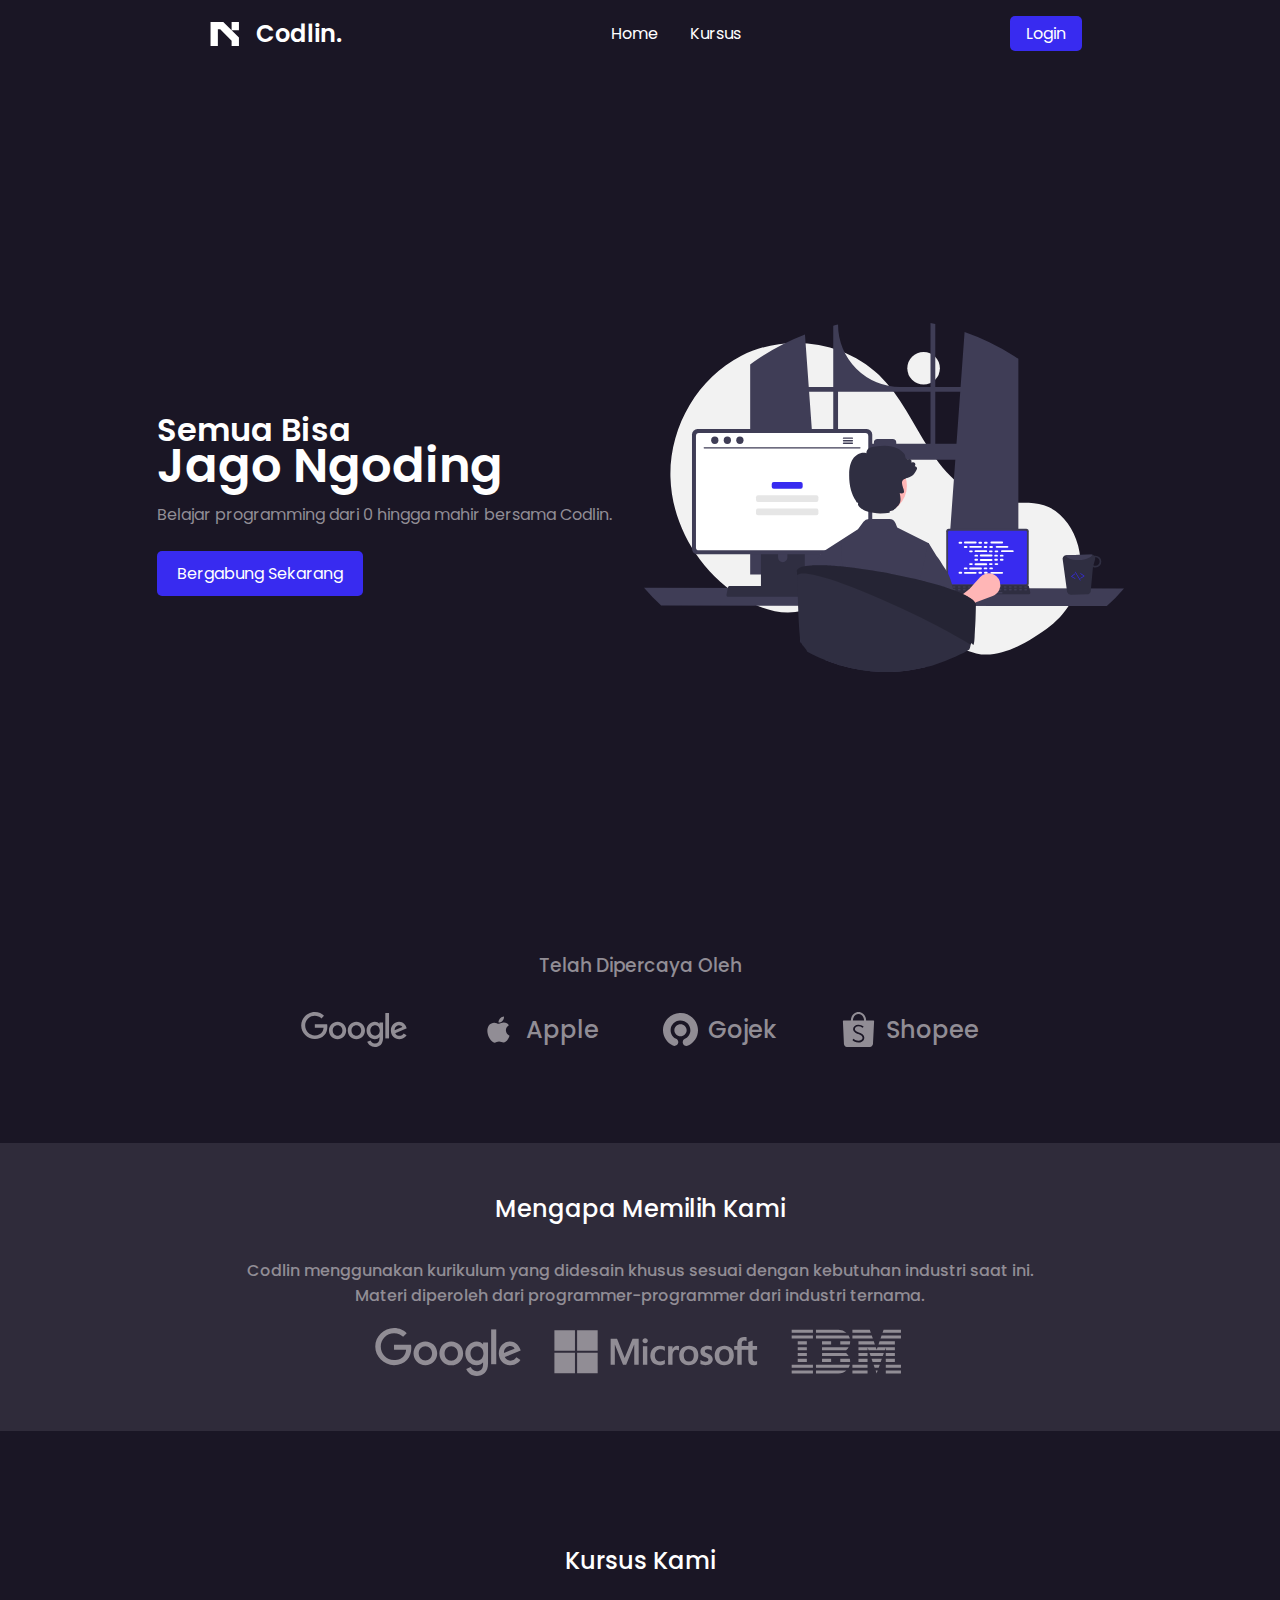
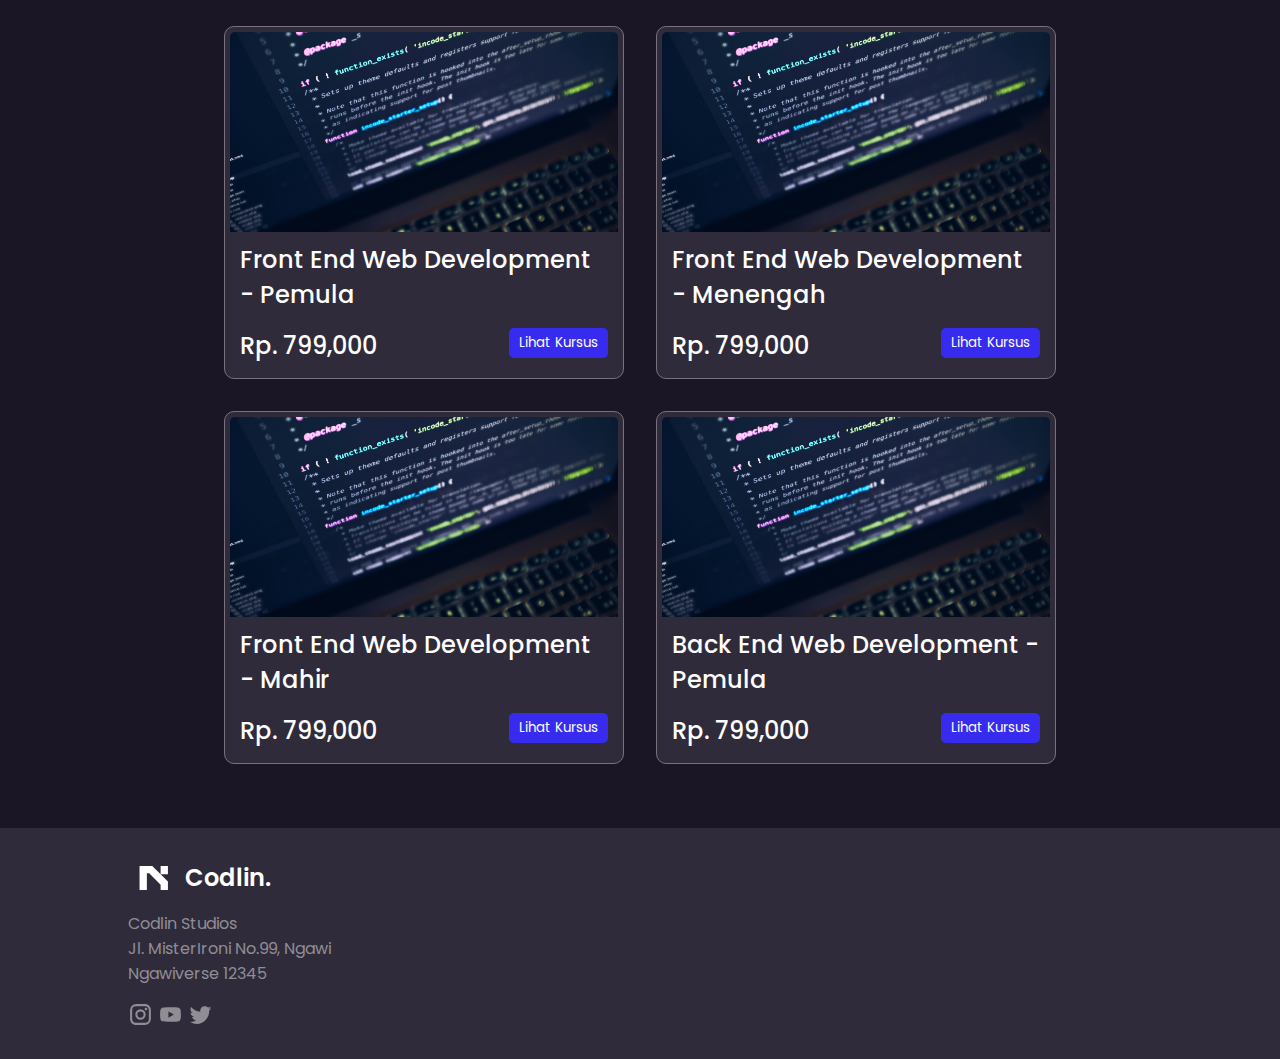
==== commit 37bd4d3e: "1.4 Finished" ====
--- a/index.html
+++ b/index.html
@@ -4,7 +4,7 @@
     <meta charset="UTF-8">
     <meta name="viewport" content="width=device-width, initial-scale=1.0">
     <title>Codlin.  </title>
-    <link rel="stylesheet" href="style.css">
+    <link rel="stylesheet" href="css/style.css">
 </head>
 <body>
 
@@ -61,7 +61,7 @@
                 </div>
                 
                 <div class="hero">
-                    <img src="image/undraw_programming_re_kg9v.svg" alt="">
+                    <img src="assets/undraw_programming_re_kg9v.svg" alt="">
                 </div>
             </div>
         </div>
@@ -74,21 +74,21 @@
 
             <div class="startup-icon-section">
             <div class="startup-icon">
-                <img src="image/logos--google.svg" alt="">
+                <img src="assets/logos--google.svg" alt="">
 
                 <h2 class="startup-name"></h2>
             </div>
             <div class="startup-icon">
-                <img src="image/ic--baseline-apple.svg" alt="">
+                <img src="assets/ic--baseline-apple.svg" alt="">
                 <h2 class="startup-name">Apple</h2>
             </div>
             <div class="startup-icon">
-                <img src="image/simple-icons--gojek.svg" alt="">
+                <img src="assets/simple-icons--gojek.svg" alt="">
 
                 <h2 class="startup-name">Gojek</h2>
             </div>
             <div class="startup-icon">
-                <img src="image/shopee.svg" alt="">
+                <img src="assets/shopee.svg" alt="">
 
                 <h2 class="startup-name">Shopee</h2>
             </div>
@@ -109,13 +109,13 @@
 
             <div class="startup-icon-section-mengapa-memilih">
                 <div class="startup-icon-mengapa-memilih">
-                    <img class="startup-icon-mengapa-memilih-image google" src="image/logos--google.svg" alt="">
+                    <img class="startup-icon-mengapa-memilih-image google" src="assets/logos--google.svg" alt="">
                 </div>
                 <div class="startup-icon-mengapa-memilih">
-                    <img class="startup-icon-mengapa-memilih-image google" src="image/microsoft.svg" alt="">
+                    <img class="startup-icon-mengapa-memilih-image google" src="assets/microsoft.svg" alt="">
                 </div>
                 <div class="startup-icon-mengapa-memilih">
-                    <img class="startup-icon-mengapa-memilih-image ibm" src="image/ibm.svg" alt="">
+                    <img class="startup-icon-mengapa-memilih-image ibm" src="assets/ibm.svg" alt="">
                 </div>
             </div>
 
@@ -130,7 +130,7 @@
 
             <div class="kursus-card-container">
                 <div class="kursus-card">
-                    <img class="course-img" src="image/FE-img.jpg" alt="gambar">
+                    <img class="course-img" src="assets/FE-img.jpg" alt="gambar">
                     <div class="course-details">
                     <h2>Front End Web Development - Pemula</h2>
                     <div class="details">
@@ -142,9 +142,9 @@
                 </div>
                 </div>
                 <div class="kursus-card">
-                    <img class="course-img" src="image/FE-img.jpg" alt="gambar">
-                    <div class="course-details">
-                    <h2>Front End Web Development - Pemula</h2>
+                    <img class="course-img" src="assets/FE-img.jpg" alt="gambar">
+                    <div class="course-details">
+                    <h2>Front End Web Development - Menengah</h2>
                     <div class="details">
                         <h2 class="harga">Rp. 799,000</h2>
                         <a href="kursus.html">
@@ -154,9 +154,9 @@
                 </div>
                 </div>
                 <div class="kursus-card">
-                    <img class="course-img" src="image/FE-img.jpg" alt="gambar">
-                    <div class="course-details">
-                    <h2>Front End Web Development - Pemula</h2>
+                    <img class="course-img" src="assets/FE-img.jpg" alt="gambar">
+                    <div class="course-details">
+                    <h2>Front End Web Development - Mahir</h2>
                     <div class="details">
                         <h2 class="harga">Rp. 799,000</h2>
                         <a href="kursus.html">
@@ -166,9 +166,9 @@
                 </div>
                 </div>
                 <div class="kursus-card">
-                    <img class="course-img" src="image/FE-img.jpg" alt="gambar">
-                    <div class="course-details">
-                    <h2>Front End Web Development - Pemula</h2>
+                    <img class="course-img" src="assets/FE-img.jpg" alt="gambar">
+                    <div class="course-details">
+                    <h2>Back End Web Development - Pemula</h2>
                     <div class="details">
                         <h2 class="harga">Rp. 799,000</h2>
                         <a href="">
@@ -209,6 +209,6 @@
         </div>
     </footer>
 
-    <script src="script.js"></script>
+    <script src="js/script.js"></script>
 </body>
 </html>--- a/css/style.css
+++ b/css/style.css
@@ -0,0 +1,894 @@
+@import url('https://fonts.googleapis.com/css2?family=Poppins:ital,wght@0,300;0,400;0,500;0,600;0,700;0,800;1,300;1,500&display=swap');
+
+:root {
+    --warna-aksen:#382BF0;
+    --warna-primary: #1A1625;
+    --warna-secondary: #2F2B3A;
+    --warna-teks-primary: #ffffff;
+    --warna-teks-secondary: #918D95;
+    --warna-border: #78727C;
+}
+
+*,
+*::before,
+*::after{
+    box-sizing: border-box;
+    margin: 0;
+    padding: 0;
+    font-family: 'Poppins', sans-serif;
+}
+
+body{
+    margin: 0;
+    padding: 0;
+    width: 100%;
+ 
+    display: flex;
+    flex-direction: column;
+ 
+    font-family: 'Poppins', sans-serif;
+    background-color: var(--warna-primary);
+}
+
+a{
+    text-decoration: none;
+}
+
+
+/* Navbar */
+
+header{
+    display: flex;
+    justify-content: center;
+}
+
+header nav{
+    width: 90%;
+    padding-top: 1rem;
+ 
+ 
+    display: flex;
+    flex-direction: row;
+
+    justify-content: space-around;
+    align-items: center;
+ 
+    z-index: 100;
+ 
+    background-color: var(--warna-primary);
+}
+
+
+
+header nav ul{
+    display: flex;
+    justify-content: center;
+    gap: 1rem 2rem;
+}
+
+header nav ul .satu, .dua, .tiga, .empat{
+    list-style: none;
+}
+
+header nav ul li a{
+    text-decoration: none;
+    font-size: 1rem;
+    color: var(--warna-teks-primary);
+
+    transition: .3s ease-in-out;
+}
+
+a:hover{
+    color: var(--warna-aksen);
+}
+
+
+.logo{
+    text-decoration: none;
+    display: flex;
+    flex-direction: row;
+    justify-content: center;
+    align-items: center;
+    gap: 5px;
+}
+
+.logo svg{
+    height: 24px;
+}
+
+.logotype{
+    color: var(--warna-teks-primary);
+    font-weight: 600;
+}
+
+.sidebar{
+    z-index: 999;
+    display: none;
+    flex-direction: column;
+    position: fixed;
+
+    height: 100vh;
+    width: 45%;
+    top: 0;
+    right: 0;
+
+    padding-left: 1rem;
+
+    background-color: var(--warna-secondary);
+    border-left: 1px solid var(--warna-border);
+}
+
+header nav ul .side-satu, .side-dua, .side-tiga, .side-empat{
+    list-style: none;
+}
+
+.sidebar a{
+    color: #fefefe;
+}
+
+.sidebar a:hover{
+    color: #efefef;
+}
+
+.hamburger{
+    display: none;
+    flex: 3;
+}
+
+.close{
+    list-style: none;
+}
+
+
+
+.login-btn{
+    border: none;
+    border-radius: 5px;
+    font-family: 'Poppins', sans-serif;
+    font-size: 1rem;
+    color: white;
+    background-color: var(--warna-aksen);
+
+    padding: 5px 1rem;
+    font-size: 1rem;
+
+    transition: .3s;
+}
+
+.login-btn:hover{
+    background-color: #1a0ec1;
+}
+
+/* Intro Section */
+
+.intro{
+    width: 100%;
+    height: 100vh;
+
+    display: flex;
+    justify-content: center;
+
+    margin: auto;
+    padding: 10rem 0;
+}
+
+.content{
+    display: flex;
+    justify-content: center;
+    align-items: center;
+    flex-direction: row;
+
+    gap: 2rem;
+}
+
+
+
+.text{
+    width: 50%;
+    display: flex;
+    flex-direction: column;
+    justify-content: center;
+
+    gap: 1.5rem;
+}
+
+.text  .tagline h1{
+    font-size: 3rem;
+    font-weight: 600;
+    line-height: 1.5rem;
+    color: var(--warna-teks-primary);
+}
+
+.text .tagline h2{
+    font-size: 2rem;
+    font-weight: 600;
+    color: var(--warna-teks-primary);
+}
+
+.text p{
+    font-size: 1rem;
+    color: var(--warna-teks-secondary);
+}
+
+.CTA-button{
+    padding: 10px 20px;
+
+    border: none;
+    border-radius: 5px;
+    font-family: 'Poppins', sans-serif;
+    font-size: 1rem;
+    color: white;
+    background-color: var(--warna-aksen);
+
+    font-size: 24;
+
+    transition: .3s;
+}
+
+.CTA-button:hover{
+    background-color: #1a0ec1;
+}
+
+.hero{
+    width: 50%;
+}
+
+.hero img{
+    width: 480px;
+    border-radius: 10px;
+}
+
+/* Telah Dipercaya Oleh Section */
+
+.telah-dipercaya{
+    display: flex;
+    flex-direction: column;
+    justify-content: center;
+    align-items: center;
+    gap: 2rem;
+}
+
+.telah-dipercaya-oleh{
+    color: var(--warna-teks-secondary);
+    font-weight: 500;
+}
+
+.startup-icon-section h2{
+    color: var(--warna-teks-secondary);
+    font-weight: 500;
+}
+
+.startup-icon-section{
+    display: flex;
+    flex-direction: row;
+    gap: 4rem;
+}
+
+.startup-icon{
+    display: flex;
+    flex-direction: row;
+    gap: 10px;
+}
+
+.startup-icon img{
+    height: 35px;
+}
+
+/* Mengapa Memilih Kami Section */
+
+.mengapa-memilih-kami-section{
+    display: flex;
+    flex-direction: column;
+    justify-content: center;
+    align-items: center;
+    padding: 3rem 0;
+    gap: 2rem;
+    margin-top: 6rem;
+
+    text-align: center;
+
+    background-color: #2F2B3A;
+}
+
+.mengapa-memilih-kami{
+    color: var(--warna-teks-primary);
+    font-weight: 500;
+}
+
+.mengapa-memilih-kami-desc{
+    color: var(--warna-teks-secondary);
+    font-weight: 500;
+}
+
+.desc-n-logo{
+    width: 90%;
+    display: flex;
+    flex-direction: column;
+    gap: 20px;
+}
+
+.startup-icon-section-mengapa-memilih{
+    display: flex;
+    flex-direction: row;
+    justify-content: center;
+    align-items: center;
+    gap: 2rem;
+}
+
+.startup-icon-mengapa-memilih-image{
+    height: 48px;
+}
+
+.microsoft{
+    width: 200px;
+}
+
+/* Kursus Kami */
+
+.kursus-kami-section{
+    display: flex;
+    flex-direction: column;
+    justify-content: center;
+    align-items: center;
+
+    margin-top: 7rem;
+    gap: 3rem;
+}
+
+.kursus-kami-heading{
+    color: var(--warna-teks-primary);
+    font-weight: 500;
+}
+
+.kursus-card-container{
+    display: flex;
+    justify-content: center;
+    align-items: center;
+    flex-wrap: wrap;
+    gap: 2rem;
+
+    padding: 0 128px;
+}
+
+.kursus-card{
+    display: flex;
+    flex-direction: column;
+    align-items: center;
+    width: 400px;
+    padding: 5px;
+
+    background-color: var(--warna-secondary);
+    border: 1px solid var(--warna-border);
+    border-radius: 10px;
+}
+
+.kursus-card h2{
+    color: var(--warna-teks-primary);
+    font-weight: 500;
+}
+
+.course-img{
+    width: 100%;
+    height: 200px;
+    object-fit: cover;
+
+    border-radius: 5px 5px 0 0;
+}
+
+.course-details{
+    display: flex;
+    flex-direction: column;
+    padding: 10px;
+    gap: 1rem;
+}
+
+.details{
+    width: 100%;
+    display: flex;
+    flex-direction: row;
+    justify-content: space-between;
+}
+
+.lihat-kursus-btn{
+    padding: 5px 10px;
+    border: none;
+    border-radius: 5px;
+
+    color: var(--warna-teks-primary);
+    background-color: var(--warna-aksen);
+
+    transition: .3s ease-in-out;
+}
+
+.lihat-kursus-btn:hover{
+    background-color: #1a0ec1;
+    cursor: pointer;
+}
+
+.course-list{
+    display: flex;
+    flex-direction: column;
+    align-items: center;
+    width: 300px;
+    padding: 5px;
+
+    background-color: var(--warna-secondary);
+    border: 1px solid var(--warna-border);
+    border-radius: 10px;
+}
+
+footer{
+    display: flex;
+    flex-direction: column;
+    align-items: start;
+    gap: 1rem;
+
+    padding: 2rem 128px;
+    margin-top: 4rem;
+    background-color: var(--warna-secondary);
+    color: var(--warna-teks-secondary);
+}
+
+.social-media-icon-container{
+    display: flex;
+    flex-direction: row;
+    gap: 5px;
+}
+
+.social-media-icon-container svg{
+    width: 25px;
+    height: 25px;
+}
+
+.kursus-page-container{
+    display: flex;
+    flex-direction: row;
+    
+    width: 100%;
+    padding: 6rem 2rem;
+}
+
+.course-preview{
+    z-index: 1;
+    width: 50%;
+    display: flex;
+    flex-direction: column;
+    justify-content: center;
+    align-items: center;
+}
+
+.beli-kursus-section{
+    width: 50%;
+    display: flex;
+    flex-direction: column;
+}
+
+.nama-kursus-enroll{
+    color: var(--warna-teks-primary);
+    font-weight: 500;
+    font-size: 2.5rem;
+}
+
+.harga-section{
+    display: flex;
+    flex-direction: row;
+    gap: 1rem;
+    padding-top: 6rem;
+}
+
+.harga-asli{
+    color: var(--warna-teks-primary);
+    font-weight: 600;
+    font-size: 2.5rem;
+}
+
+.harga-coret{
+    color: var(--warna-teks-secondary);
+    font-weight: 500;
+}
+
+.enroll-btn-section{
+    width: 100%;
+    display: flex;
+    flex-direction: row;
+    justify-content: center;
+    align-items: center;
+    gap: 10px;
+}
+
+
+.enroll-btn-section a{
+    width: 90%;
+}
+
+.enroll-btn{
+    padding: 10px 0;
+    width: 100%;
+    border: none;
+    border-radius: 7px;
+    background-color: var(--warna-aksen);
+    color: var(--warna-teks-primary);
+    font-weight: 500;
+    font-size: 1rem;
+    transition: .3s;
+}
+
+.enroll-btn:hover, .wishlist:hover, .sign-in-btn:hover{
+    background-color: #1a0ec1;
+    color: var(--warna-teks-primary);
+}
+
+.wishlist{
+    width: 10%;
+    height: 100%;
+
+    display: flex;
+    justify-content: center;
+    align-items: center;
+
+    border: none;
+    border-radius: 7px;
+    background-color: var(--warna-aksen);
+    transition: .3s;
+}
+
+.wishlist img{
+    width: 24px;
+}
+
+/* Login */
+
+.login-container{
+    width: 100%;
+    height: 100vh;
+    display: flex;
+    flex-direction: row;
+    background-color: #151515;
+}
+
+.img-container-login{
+    width: 50%;
+}
+
+.img-container-login img{
+    width: 100%;
+    height: 100vh;
+    object-fit: cover;
+}
+
+.form-container{
+    width: 50%;
+    display: flex;
+    flex-direction: column;
+    justify-content: center;
+    align-items: center;
+}
+
+.form-container h2{
+    font-weight: 600;
+    color: var(--warna-teks-primary);
+    margin-bottom: 12px;
+}
+
+form{
+    width: 60%;
+    display: flex;
+    flex-direction: column;
+    justify-content: center;
+    align-items: center;
+}
+
+.input-text{
+    width: 100%;
+    display: flex;
+    justify-content: center;
+}
+
+
+#text-field-login{
+    width: 100%;
+    padding: 8px 0 8px 12px;
+    color: var(--warna-teks-secondary);
+    background-color: var(--warna-secondary);
+    outline: none;
+    border: none;
+    border-radius: 7px;
+    margin-top: 8px;
+
+    font-size: 1rem;
+}
+
+.ingat-saya-section{
+    display: flex;
+    width: 100%;
+    justify-content: space-between;
+    margin-top: 8px;
+}
+
+.ingat-saya{
+    display: flex;
+    flex-direction: row;
+    color: var(--warna-teks-secondary);
+}
+
+.ingat-saya-section a{
+    color: var(--warna-aksen);
+}
+
+.custom-checkbox {
+    position: relative;
+    padding-left: 35px;
+    cursor: pointer;
+    font-size: 18px;
+    user-select: none;
+}
+
+.custom-checkbox input {
+    position: absolute;
+    opacity: 0;
+    cursor: pointer;
+    height: 0;
+    width: 0;
+}
+
+.checkmark {
+    position: absolute;
+    top: 0;
+    left: 0;
+    height: 25px;
+    width: 25px;
+    background-color: #2F2B3A;
+    border-radius: 4px;
+}
+
+.custom-checkbox:hover input ~ .checkmark {
+    opacity: 0.8;
+}
+
+.custom-checkbox input:checked ~ .checkmark {
+    background-color: #382BF0;
+}
+
+.checkmark:after {
+    content: "";
+    position: absolute;
+    display: none;
+}
+
+.custom-checkbox input:checked ~ .checkmark:after {
+    display: block;
+}
+
+.custom-checkbox .checkmark:after {
+    left: 9px;
+    top: 5px;
+    width: 5px;
+    height: 10px;
+    border: solid white;
+    border-width: 0 2px 2px 0;
+    transform: rotate(45deg);
+}
+
+.sign-in-btn{
+    margin-top: 3rem;
+
+    width: 100%;
+    padding: 10px 0;
+    font-size: 1rem;
+    font-weight: 500;
+
+    text-align: center;
+
+    background-color: var(--warna-aksen);
+    color: var(--warna-teks-primary);
+    border: none;
+    border-radius: 8px;
+
+    transition: .3s;
+}
+
+/* .sign-in-btn button{
+    width: 100%;
+    padding: 10px 0;
+    font-size: 1rem;
+    font-weight: 500;
+
+    background-color: var(--warna-aksen);
+    color: var(--warna-teks-primary);
+    border: none;
+    border-radius: 8px;
+
+    transition: .3s;
+} */
+
+.belum-punya-akun{
+    margin-top: 8px;
+    display: flex;
+    flex-direction: row;
+    color: var(--warna-teks-secondary);
+    gap: 12px;
+}
+
+.belum-punya-akun a{
+    color: var(--warna-aksen);
+}
+
+/* Modul */
+
+.modul-page-container{
+    width: 100%;
+    padding: 4rem 2rem;
+
+    display: flex;
+    flex-direction: row;
+    justify-content: space-between;
+    align-items: start;
+    gap: 1rem;
+}
+
+.video-pembelajaran{
+    width: 70%;
+    display: flex;
+    flex-direction: column;
+    gap: 2rem;
+}
+
+.deskripsi-modul{
+    color: var(--warna-teks-secondary);
+}
+
+.modul-page-container aside{
+    width: 30%;
+    background-color: var(--warna-secondary);
+    border-left: 3px solid var(--warna-border);
+    border-radius: 10px 0 0 10px;
+    height: 100vh;
+}
+
+.modul-container{
+    height: 100vh;
+    overflow-y: auto;
+    display: flex;
+    flex-direction: column;
+    gap: 12px;
+    padding: 1rem;
+}
+
+/* width */
+::-webkit-scrollbar {
+    width: 10px;
+  }
+  
+  /* Track */
+  ::-webkit-scrollbar-track {
+    background: var(--warna-secondary); 
+  }
+   
+  /* Handle */
+  ::-webkit-scrollbar-thumb {
+    background: var(--warna-teks-secondary); 
+    border-radius: 10px;
+  }
+  
+  /* Handle on hover */
+  ::-webkit-scrollbar-thumb:hover {
+    background: #555; 
+  }
+
+.modul-container h2{
+    color: var(--warna-teks-primary);
+    font-weight: 500;
+}
+
+.modul-container ul{
+    padding: 12px 2rem;
+}
+
+.modul-container li{
+    list-style: circle;
+    color: var(--warna-teks-secondary);
+}
+
+.modul-container ul li a{
+    color: var(--warna-teks-secondary);
+    transition: .3s;
+}
+
+.modul-container ul li a:hover{
+    color: var(--warna-aksen);
+}
+
+@media screen and (max-width: 768px) {
+
+    header nav ul .satu, .dua, .tiga, .empat{
+        display: none;
+    }
+
+    .hamburger{
+        display: flex;
+        flex: 3;
+    }
+
+    .search, .fa-solid, .fa-magnifying-glass{
+        display: none;
+    }
+
+    nav ul{
+        flex: 4;
+    }
+
+    .content{
+        flex-direction: column-reverse;
+    }
+
+    .hero{
+        display: none;
+    }
+
+    .text  .tagline h1{
+        line-height: 3rem;
+    }
+
+    .startup-icon-section{
+        width: 90%;
+        overflow-x: auto;
+    }
+
+    .text{
+        width: 90%;
+    }
+
+    .startup-icon-section-mengapa-memilih{
+        justify-content: start;
+        overflow-x: auto;
+    }
+
+    .course-list{
+        width: 100%;
+    }
+
+    .kursus-card{
+        width: 90%;
+    }
+
+    .kursus-card-container{
+        padding: 0 1rem;
+    }
+
+    footer{
+        padding: 2rem 1rem;
+    }
+
+    .img-container-login{
+        display: none;
+    }
+
+    .form-container{
+        width: 100%;
+    }
+
+    .kursus-page-container{
+        flex-direction: column;
+        justify-content: center;
+        align-items: center;
+        gap: 2rem;
+    }
+
+    .course-preview{
+        width: 100%;
+    }
+
+    .course-preview iframe{
+        width: 90%;
+        height: 200px;
+    }
+    
+    .beli-kursus-section{
+        width: 90%;
+    }
+
+    .wishlist{
+        width: 10%;
+        height: 100%;
+    }
+}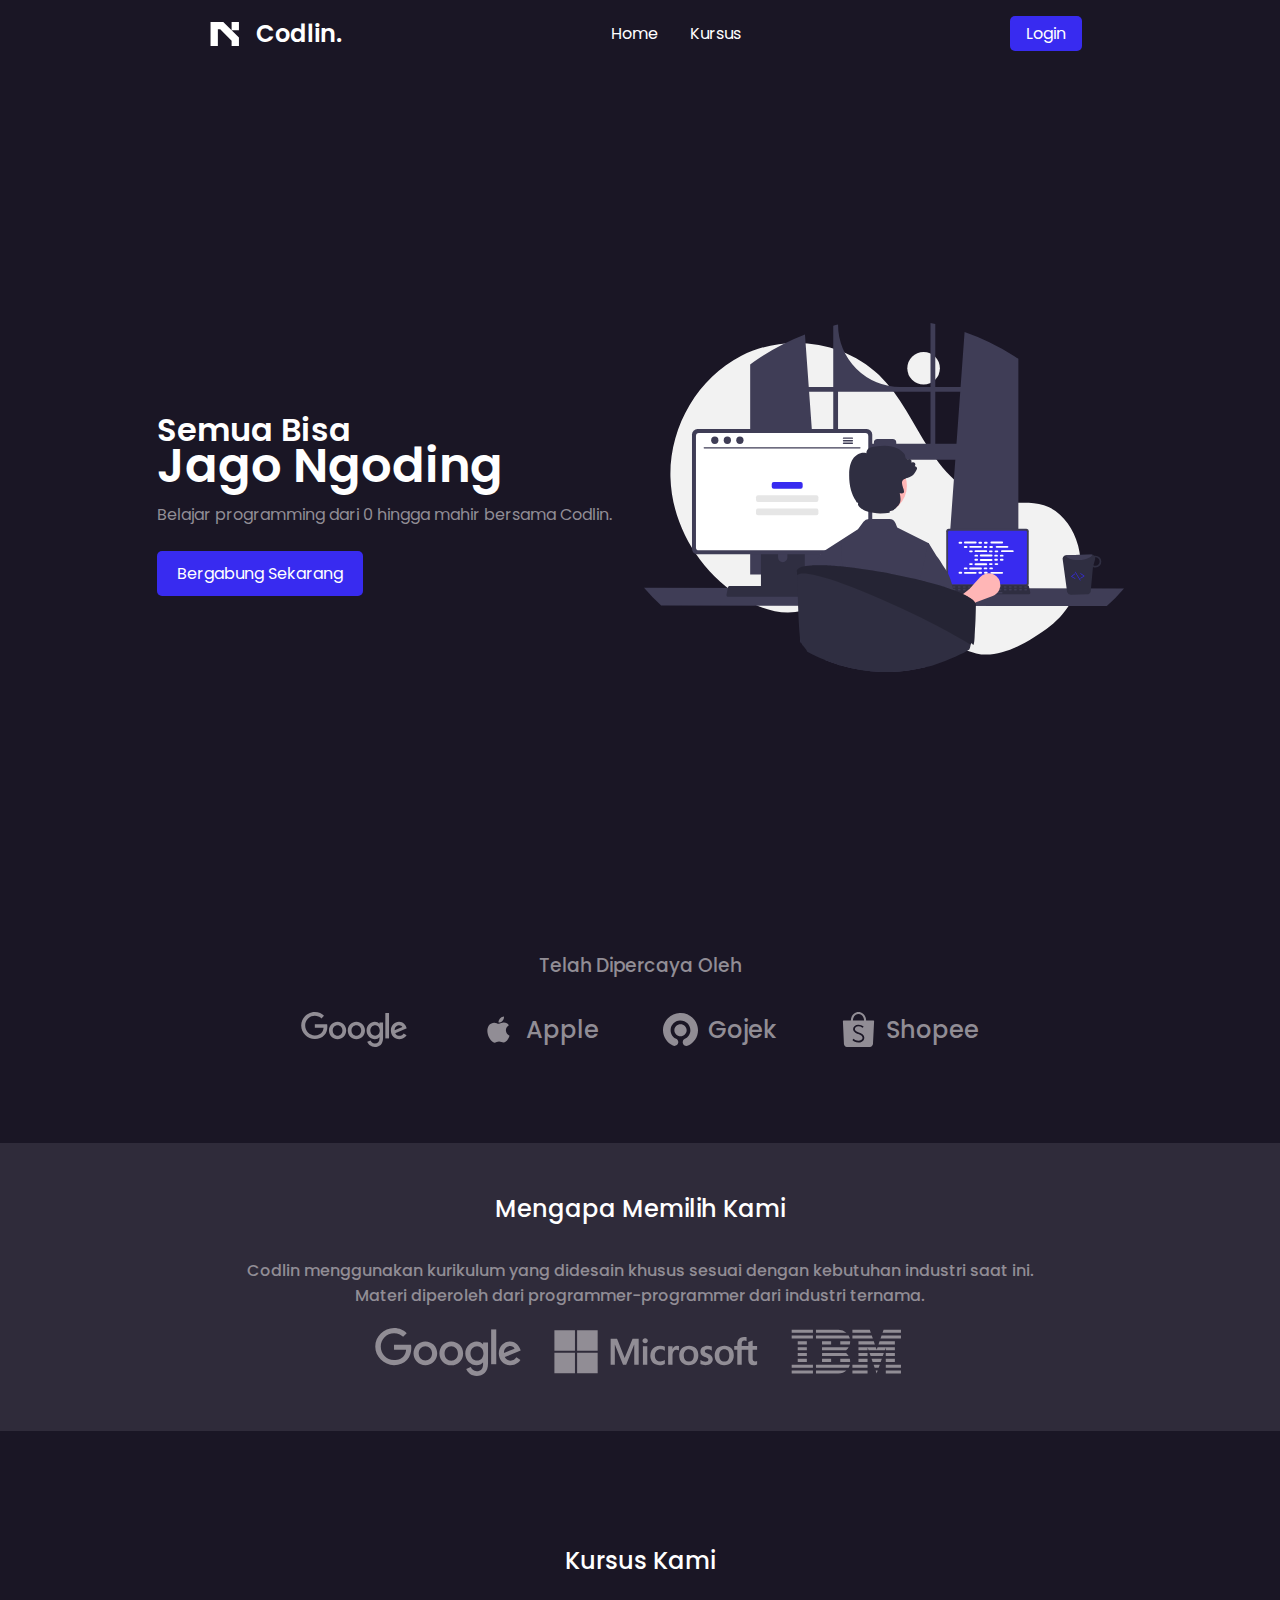
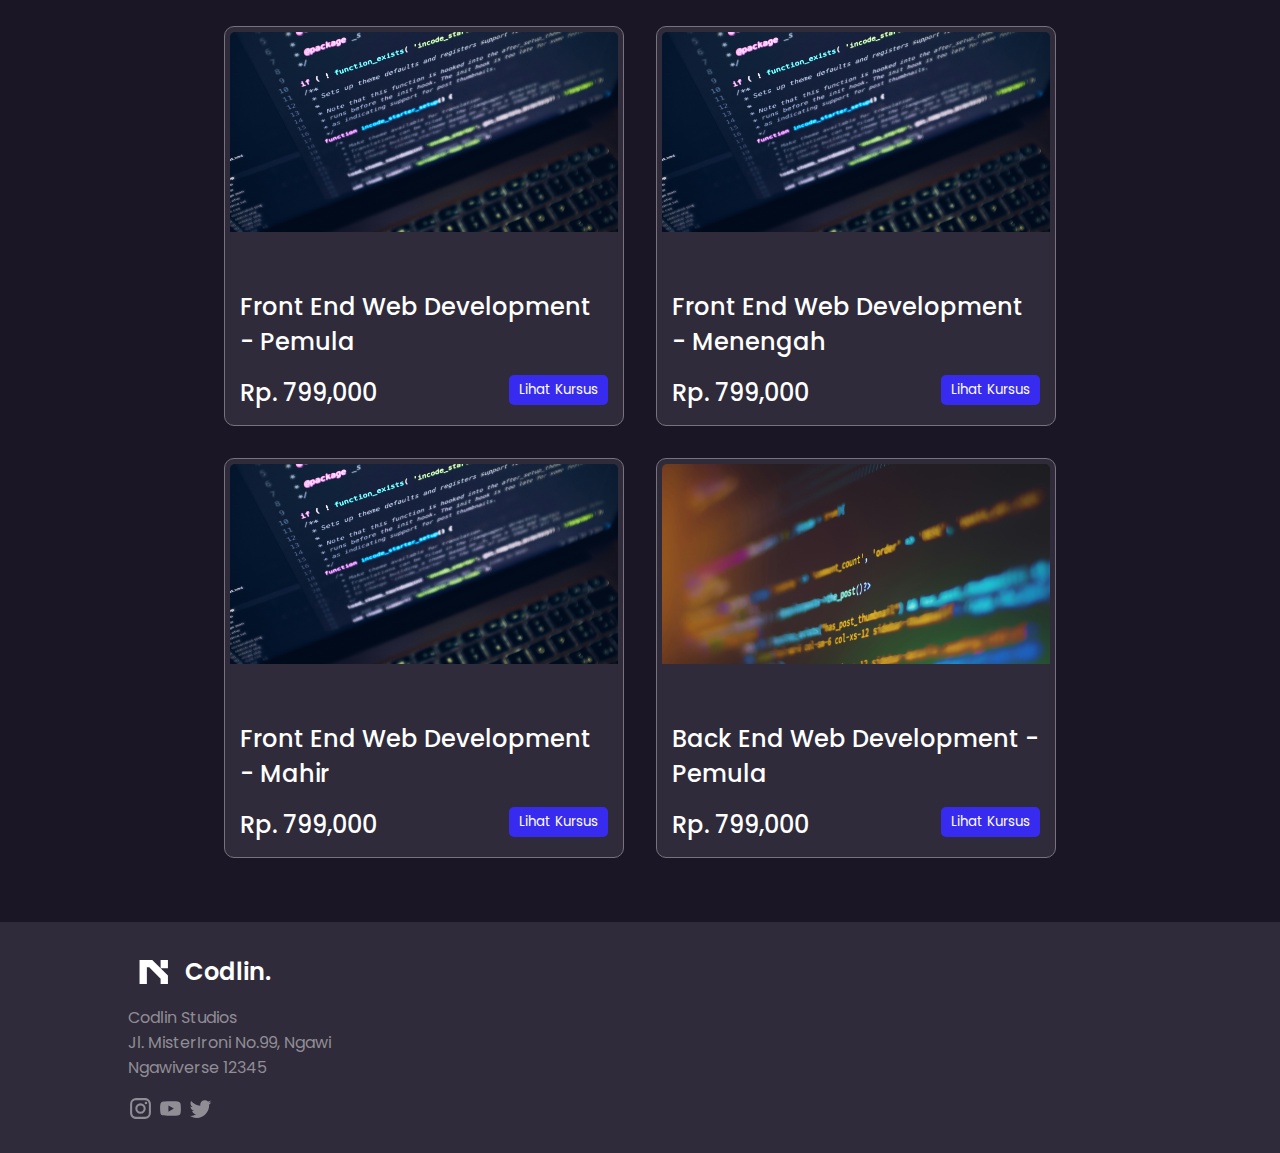
==== commit 6007321d: "1.5 Bug Fix & Finishing" ====
--- a/index.html
+++ b/index.html
@@ -166,12 +166,12 @@
                 </div>
                 </div>
                 <div class="kursus-card">
-                    <img class="course-img" src="assets/FE-img.jpg" alt="gambar">
+                    <img class="course-img" src="assets/BE-img.jpg" alt="gambar">
                     <div class="course-details">
                     <h2>Back End Web Development - Pemula</h2>
                     <div class="details">
                         <h2 class="harga">Rp. 799,000</h2>
-                        <a href="">
+                        <a href="kursus.html">
                             <button class="lihat-kursus-btn">Lihat Kursus</button>
                         </a>
                     </div>
--- a/css/style.css
+++ b/css/style.css
@@ -353,8 +353,10 @@
 .kursus-card{
     display: flex;
     flex-direction: column;
+    justify-content: space-between;
     align-items: center;
     width: 400px;
+    height: 400px;
     padding: 5px;
 
     background-color: var(--warna-secondary);
@@ -834,6 +836,22 @@
         overflow-x: auto;
     }
 
+    .startup-icon-section::-webkit-scrollbar {
+        width: 10px; /* width of the scrollbar */
+    }
+    
+    .startup-icon-section::-webkit-scrollbar-thumb {
+        background-color: transparent; /* color of the thumb */
+    }
+    
+    .startup-icon-section::-webkit-scrollbar-track {
+        background-color: transparent; /* color of the track */
+    }
+    
+    .startup-icon-section::-webkit-scrollbar-button {
+        background-color: transparent; /* color of the buttons (arrows) */
+    }
+
     .text{
         width: 90%;
     }
@@ -841,6 +859,22 @@
     .startup-icon-section-mengapa-memilih{
         justify-content: start;
         overflow-x: auto;
+    }
+
+    .startup-icon-section-mengapa-memilih::-webkit-scrollbar {
+        width: 10px; /* width of the scrollbar */
+    }
+    
+    .startup-icon-section-mengapa-memilih::-webkit-scrollbar-thumb {
+        background-color: transparent; /* color of the thumb */
+    }
+    
+    .startup-icon-section-mengapa-memilih::-webkit-scrollbar-track {
+        background-color: transparent; /* color of the track */
+    }
+    
+    .startup-icon-section-mengapa-memilih::-webkit-scrollbar-button {
+        background-color: transparent; /* color of the buttons (arrows) */
     }
 
     .course-list{
@@ -891,4 +925,20 @@
         width: 10%;
         height: 100%;
     }
+
+    .modul-page-container{
+        flex-direction: column;
+    }
+
+    .video-pembelajaran{
+        width: 100%;
+    }
+    
+    .deskripsi-modul{
+        color: var(--warna-teks-secondary);
+    }
+    
+    .modul-page-container aside{
+        width: 100%;
+    }
 }